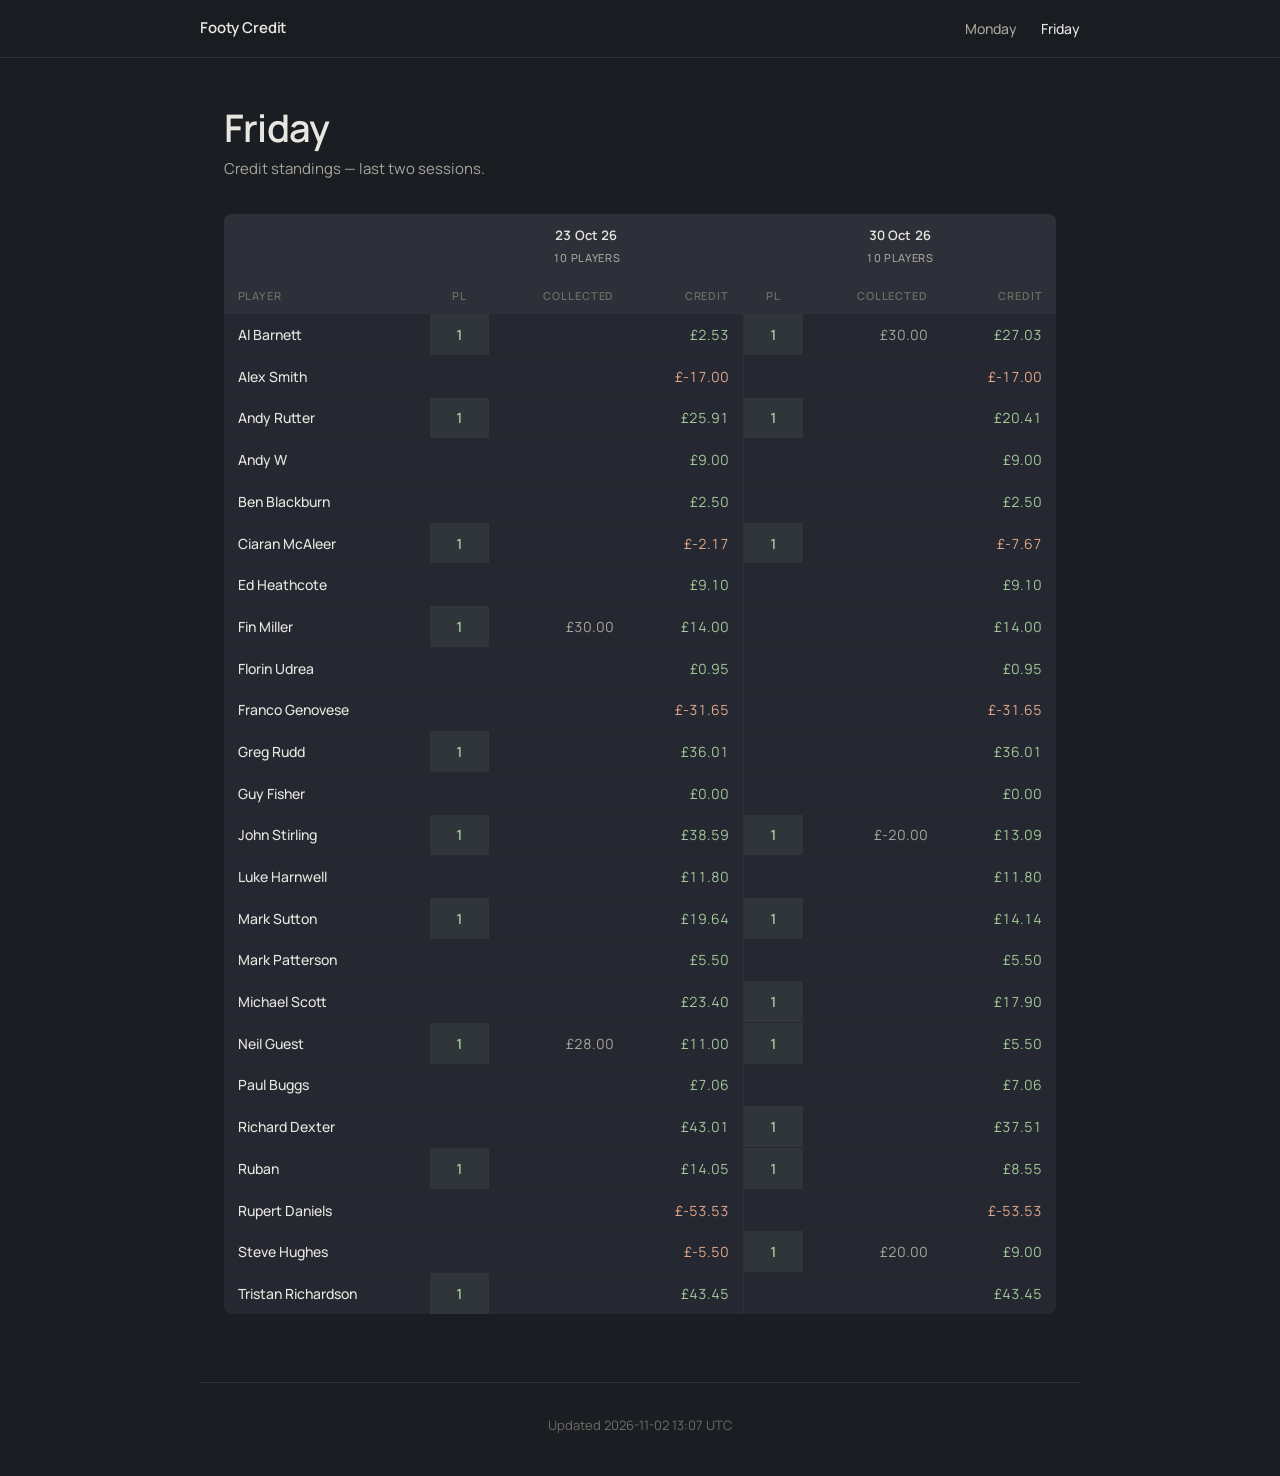
==== docs/fri/index.html @ 67e8031b "Update credit pages 2026-11-02 13:07 UTC" ====
<!doctype html>
<html lang="en">
<head>
<meta charset="utf-8">
<meta name="viewport" content="width=device-width,initial-scale=1">
<meta name="robots" content="noindex,nofollow">
<title>Friday</title>
<link rel="stylesheet" href="../styles.css">
</head>
<body>
<header class="site-header">
  <div class="site-header-inner">
    <a class="site-title" href="../">Footy Credit</a>
    <nav class="site-nav">
      <a href="../mon/">Monday</a>
      <a href="../fri/" class="active">Friday</a>
    </nav>
  </div>
</header>
<main>
  <div class="hero">
    <h1>Friday</h1>
    <p class="tagline">Credit standings — last two sessions.</p>
  </div>
  <table class="credit-table">
  <thead>
    <tr class="session-row">
      <th></th>
      <th colspan="3" class="mobile-hide-s1">23 Oct 26<span class="count">10 players</span></th>
      <th colspan="3" class="sep">30 Oct 26<span class="count">10 players</span></th>
    </tr>
    <tr class="col-row">
      <th class="player-h">Player</th>
      <th class="pl-h mobile-hide-s1">Pl</th><th class="mobile-hide">Collected</th><th class="mobile-hide-s1">Credit</th>
      <th class="pl-h sep">Pl</th><th class="mobile-hide">Collected</th><th>Credit</th>
    </tr>
  </thead>
  <tbody><tr><td class="player">Al Barnett</td><td class="pl played mobile-hide-s1">1</td><td class="num mobile-hide"></td><td class="num mobile-hide-s1 pos">£2.53</td><td class="pl played sep">1</td><td class="num mobile-hide">£30.00</td><td class="num pos">£27.03</td></tr><tr><td class="player">Alex Smith</td><td class="pl mobile-hide-s1"></td><td class="num mobile-hide"></td><td class="num mobile-hide-s1 neg">£-17.00</td><td class="pl sep"></td><td class="num mobile-hide"></td><td class="num neg">£-17.00</td></tr><tr><td class="player">Andy Rutter</td><td class="pl played mobile-hide-s1">1</td><td class="num mobile-hide"></td><td class="num mobile-hide-s1 pos">£25.91</td><td class="pl played sep">1</td><td class="num mobile-hide"></td><td class="num pos">£20.41</td></tr><tr><td class="player">Andy W</td><td class="pl mobile-hide-s1"></td><td class="num mobile-hide"></td><td class="num mobile-hide-s1 pos">£9.00</td><td class="pl sep"></td><td class="num mobile-hide"></td><td class="num pos">£9.00</td></tr><tr><td class="player">Ben Blackburn</td><td class="pl mobile-hide-s1"></td><td class="num mobile-hide"></td><td class="num mobile-hide-s1 pos">£2.50</td><td class="pl sep"></td><td class="num mobile-hide"></td><td class="num pos">£2.50</td></tr><tr><td class="player">Ciaran McAleer</td><td class="pl played mobile-hide-s1">1</td><td class="num mobile-hide"></td><td class="num mobile-hide-s1 neg">£-2.17</td><td class="pl played sep">1</td><td class="num mobile-hide"></td><td class="num neg">£-7.67</td></tr><tr><td class="player">Ed Heathcote</td><td class="pl mobile-hide-s1"></td><td class="num mobile-hide"></td><td class="num mobile-hide-s1 pos">£9.10</td><td class="pl sep"></td><td class="num mobile-hide"></td><td class="num pos">£9.10</td></tr><tr><td class="player">Fin Miller</td><td class="pl played mobile-hide-s1">1</td><td class="num mobile-hide">£30.00</td><td class="num mobile-hide-s1 pos">£14.00</td><td class="pl sep"></td><td class="num mobile-hide"></td><td class="num pos">£14.00</td></tr><tr><td class="player">Florin Udrea</td><td class="pl mobile-hide-s1"></td><td class="num mobile-hide"></td><td class="num mobile-hide-s1 pos">£0.95</td><td class="pl sep"></td><td class="num mobile-hide"></td><td class="num pos">£0.95</td></tr><tr><td class="player">Franco Genovese</td><td class="pl mobile-hide-s1"></td><td class="num mobile-hide"></td><td class="num mobile-hide-s1 neg">£-31.65</td><td class="pl sep"></td><td class="num mobile-hide"></td><td class="num neg">£-31.65</td></tr><tr><td class="player">Greg Rudd</td><td class="pl played mobile-hide-s1">1</td><td class="num mobile-hide"></td><td class="num mobile-hide-s1 pos">£36.01</td><td class="pl sep"></td><td class="num mobile-hide"></td><td class="num pos">£36.01</td></tr><tr><td class="player">Guy Fisher</td><td class="pl mobile-hide-s1"></td><td class="num mobile-hide"></td><td class="num mobile-hide-s1 pos">£0.00</td><td class="pl sep"></td><td class="num mobile-hide"></td><td class="num pos">£0.00</td></tr><tr><td class="player">John Stirling</td><td class="pl played mobile-hide-s1">1</td><td class="num mobile-hide"></td><td class="num mobile-hide-s1 pos">£38.59</td><td class="pl played sep">1</td><td class="num mobile-hide">£-20.00</td><td class="num pos">£13.09</td></tr><tr><td class="player">Luke Harnwell</td><td class="pl mobile-hide-s1"></td><td class="num mobile-hide"></td><td class="num mobile-hide-s1 pos">£11.80</td><td class="pl sep"></td><td class="num mobile-hide"></td><td class="num pos">£11.80</td></tr><tr><td class="player">Mark Sutton</td><td class="pl played mobile-hide-s1">1</td><td class="num mobile-hide"></td><td class="num mobile-hide-s1 pos">£19.64</td><td class="pl played sep">1</td><td class="num mobile-hide"></td><td class="num pos">£14.14</td></tr><tr><td class="player">Mark Patterson</td><td class="pl mobile-hide-s1"></td><td class="num mobile-hide"></td><td class="num mobile-hide-s1 pos">£5.50</td><td class="pl sep"></td><td class="num mobile-hide"></td><td class="num pos">£5.50</td></tr><tr><td class="player">Michael Scott</td><td class="pl mobile-hide-s1"></td><td class="num mobile-hide"></td><td class="num mobile-hide-s1 pos">£23.40</td><td class="pl played sep">1</td><td class="num mobile-hide"></td><td class="num pos">£17.90</td></tr><tr><td class="player">Neil Guest</td><td class="pl played mobile-hide-s1">1</td><td class="num mobile-hide">£28.00</td><td class="num mobile-hide-s1 pos">£11.00</td><td class="pl played sep">1</td><td class="num mobile-hide"></td><td class="num pos">£5.50</td></tr><tr><td class="player">Paul Buggs</td><td class="pl mobile-hide-s1"></td><td class="num mobile-hide"></td><td class="num mobile-hide-s1 pos">£7.06</td><td class="pl sep"></td><td class="num mobile-hide"></td><td class="num pos">£7.06</td></tr><tr><td class="player">Richard Dexter</td><td class="pl mobile-hide-s1"></td><td class="num mobile-hide"></td><td class="num mobile-hide-s1 pos">£43.01</td><td class="pl played sep">1</td><td class="num mobile-hide"></td><td class="num pos">£37.51</td></tr><tr><td class="player">Ruban</td><td class="pl played mobile-hide-s1">1</td><td class="num mobile-hide"></td><td class="num mobile-hide-s1 pos">£14.05</td><td class="pl played sep">1</td><td class="num mobile-hide"></td><td class="num pos">£8.55</td></tr><tr><td class="player">Rupert Daniels</td><td class="pl mobile-hide-s1"></td><td class="num mobile-hide"></td><td class="num mobile-hide-s1 neg">£-53.53</td><td class="pl sep"></td><td class="num mobile-hide"></td><td class="num neg">£-53.53</td></tr><tr><td class="player">Steve Hughes</td><td class="pl mobile-hide-s1"></td><td class="num mobile-hide"></td><td class="num mobile-hide-s1 neg">£-5.50</td><td class="pl played sep">1</td><td class="num mobile-hide">£20.00</td><td class="num pos">£9.00</td></tr><tr><td class="player">Tristan Richardson</td><td class="pl played mobile-hide-s1">1</td><td class="num mobile-hide"></td><td class="num mobile-hide-s1 pos">£43.45</td><td class="pl sep"></td><td class="num mobile-hide"></td><td class="num pos">£43.45</td></tr></tbody>
</table>
</main>
<footer class="site-footer">Updated 2026-11-02 13:07 UTC</footer>
</body>
</html>
---- docs/styles.css ----
/* Footy Credit — adapted from Eilidh's clean-dark theme */

@import url('https://fonts.googleapis.com/css2?family=Manrope:wght@400;500;600;700&family=JetBrains+Mono:wght@400;500&display=swap');

:root {
  --bg: #1a1d22;
  --surface: #252830;
  --surface-raised: #2d3038;
  --surface-hover: #343843;

  --ink: #e8e6e0;
  --ink-soft: #a8a59c;
  --ink-faint: #6e6c63;

  --line: #2d3038;
  --line-soft: #25282f;

  --pos-bg: #1f3a2c;
  --pos-text: #a3c89a;

  --neg-bg: #3a241e;
  --neg-text: #e0a78c;

  --played-bg: rgba(163, 200, 154, 0.08);

  --accent: #d4a866;

  --sans: 'Manrope', -apple-system, BlinkMacSystemFont, 'Segoe UI', sans-serif;
  --mono: 'JetBrains Mono', 'Courier New', monospace;

  --radius: 8px;
  --radius-lg: 12px;
  --max-width: 880px;
}

* { box-sizing: border-box; margin: 0; padding: 0; }
html { scroll-behavior: smooth; }

body {
  font-family: var(--sans);
  font-size: 16px;
  line-height: 1.65;
  color: var(--ink);
  background: var(--bg);
  min-height: 100vh;
  -webkit-font-smoothing: antialiased;
  -moz-osx-font-smoothing: grayscale;
}

::selection { background: var(--accent); color: var(--bg); }

/* Header */
.site-header {
  border-bottom: 1px solid var(--line);
  background: rgba(26, 29, 34, 0.92);
  backdrop-filter: blur(10px);
  -webkit-backdrop-filter: blur(10px);
  padding: 1rem 1.5rem;
  position: sticky;
  top: 0;
  z-index: 10;
}
.site-header-inner {
  max-width: var(--max-width);
  margin: 0 auto;
  display: flex;
  align-items: center;
  justify-content: space-between;
  gap: 1rem;
}
.site-title {
  font-size: 15px;
  font-weight: 600;
  color: var(--ink);
  text-decoration: none;
  letter-spacing: -0.01em;
}
.site-nav { display: flex; gap: 1.5rem; font-size: 14px; }
.site-nav a {
  color: var(--ink-soft);
  text-decoration: none;
  transition: color 0.15s;
  font-weight: 500;
}
.site-nav a:hover, .site-nav a.active { color: var(--ink); }

main {
  max-width: var(--max-width);
  margin: 0 auto;
  padding: 2.5rem 1.5rem 3rem;
}

.site-footer {
  max-width: var(--max-width);
  margin: 0 auto;
  padding: 2rem 1.5rem 2.5rem;
  border-top: 1px solid var(--line);
  font-size: 13px;
  color: var(--ink-faint);
  text-align: center;
}

/* Typography */
h1 {
  font-weight: 600;
  font-size: 32px;
  line-height: 1.15;
  letter-spacing: -0.02em;
  color: var(--ink);
  margin-bottom: 0.5rem;
}
.hero { margin: 0.5rem 0 2rem; }
.hero h1 { font-size: clamp(28px, 5vw, 38px); }
.hero p.tagline {
  font-size: 15px;
  color: var(--ink-soft);
  max-width: 540px;
}

a { color: var(--accent); text-decoration: none; }
a:hover { text-decoration: underline; }

/* Credit table */
.credit-table {
  width: 100%;
  border-collapse: collapse;
  margin: 1.25rem 0;
  font-size: 14px;
  background: var(--surface);
  border-radius: var(--radius);
  overflow: hidden;
  font-variant-numeric: tabular-nums;
}

.credit-table thead tr.session-row th {
  background: var(--surface-raised);
  color: var(--ink);
  font-weight: 600;
  font-size: 13px;
  padding: 0.7rem 0.85rem;
  border-bottom: 1px solid var(--line);
  text-align: center;
  letter-spacing: 0.01em;
}
.credit-table thead tr.session-row th .count {
  display: block;
  font-size: 11px;
  font-weight: 500;
  color: var(--ink-soft);
  margin-top: 2px;
  letter-spacing: 0.06em;
  text-transform: uppercase;
}

.credit-table thead tr.col-row th {
  background: var(--surface-raised);
  color: var(--ink-faint);
  font-weight: 600;
  font-size: 11px;
  text-transform: uppercase;
  letter-spacing: 0.08em;
  padding: 0.5rem 0.85rem;
  border-bottom: 1px solid var(--line);
  text-align: right;
}
.credit-table thead tr.col-row th.player-h { text-align: left; }
.credit-table thead tr.col-row th.pl-h { text-align: center; }

.credit-table tbody td {
  padding: 0.55rem 0.85rem;
  border-bottom: 1px solid var(--line-soft);
  color: var(--ink-soft);
  text-align: right;
}
.credit-table tbody tr:last-child td { border-bottom: none; }
.credit-table tbody td.player {
  text-align: left;
  color: var(--ink);
  font-weight: 500;
}
.credit-table tbody td.pl {
  text-align: center;
  color: var(--ink);
}
.credit-table tbody td.pl.played { background: var(--played-bg); color: var(--pos-text); font-weight: 600; }
.credit-table tbody td.num.pos { color: var(--pos-text); }
.credit-table tbody td.num.neg { color: var(--neg-text); }

/* Separator between two sessions (vertical line on table) */
.credit-table .sep { border-left: 1px solid var(--line); }

/* Landing day cards */
.day-grid {
  display: grid;
  grid-template-columns: 1fr;
  gap: 0.6rem;
  margin: 1rem 0 2rem;
}
.day-card {
  display: flex;
  align-items: center;
  gap: 1rem;
  background: var(--surface);
  border-radius: var(--radius-lg);
  padding: 1.1rem 1.25rem;
  text-decoration: none;
  color: var(--ink);
  transition: background 0.15s;
}
.day-card:hover { background: var(--surface-hover); text-decoration: none; }
.day-card .day-label {
  font-family: var(--mono);
  font-size: 13px;
  color: var(--accent);
  letter-spacing: 0.05em;
  width: 70px;
  flex-shrink: 0;
}
.day-card .day-title { font-weight: 600; font-size: 16px; }
.day-card .day-arrow { margin-left: auto; color: var(--ink-faint); }

/* Empty state */
.empty {
  background: var(--surface);
  border-radius: var(--radius);
  padding: 2rem 1.5rem;
  text-align: center;
  color: var(--ink-soft);
}

/* Responsive */
@media (max-width: 640px) {
  body { font-size: 15px; }
  main { padding: 1.5rem 0.75rem 2.5rem; }
  .site-header { padding: 0.85rem 1rem; }
  .site-header-inner { gap: 0.5rem; }
  .site-nav { gap: 1rem; font-size: 13px; }
  .credit-table { font-size: 12.5px; }
  .credit-table thead tr.session-row th,
  .credit-table thead tr.col-row th,
  .credit-table tbody td { padding: 0.4rem 0.45rem; }
  .credit-table .mobile-hide,
  .credit-table .mobile-hide-s1 { display: none; }
  .credit-table thead tr.session-row th .count { font-size: 10px; }
}
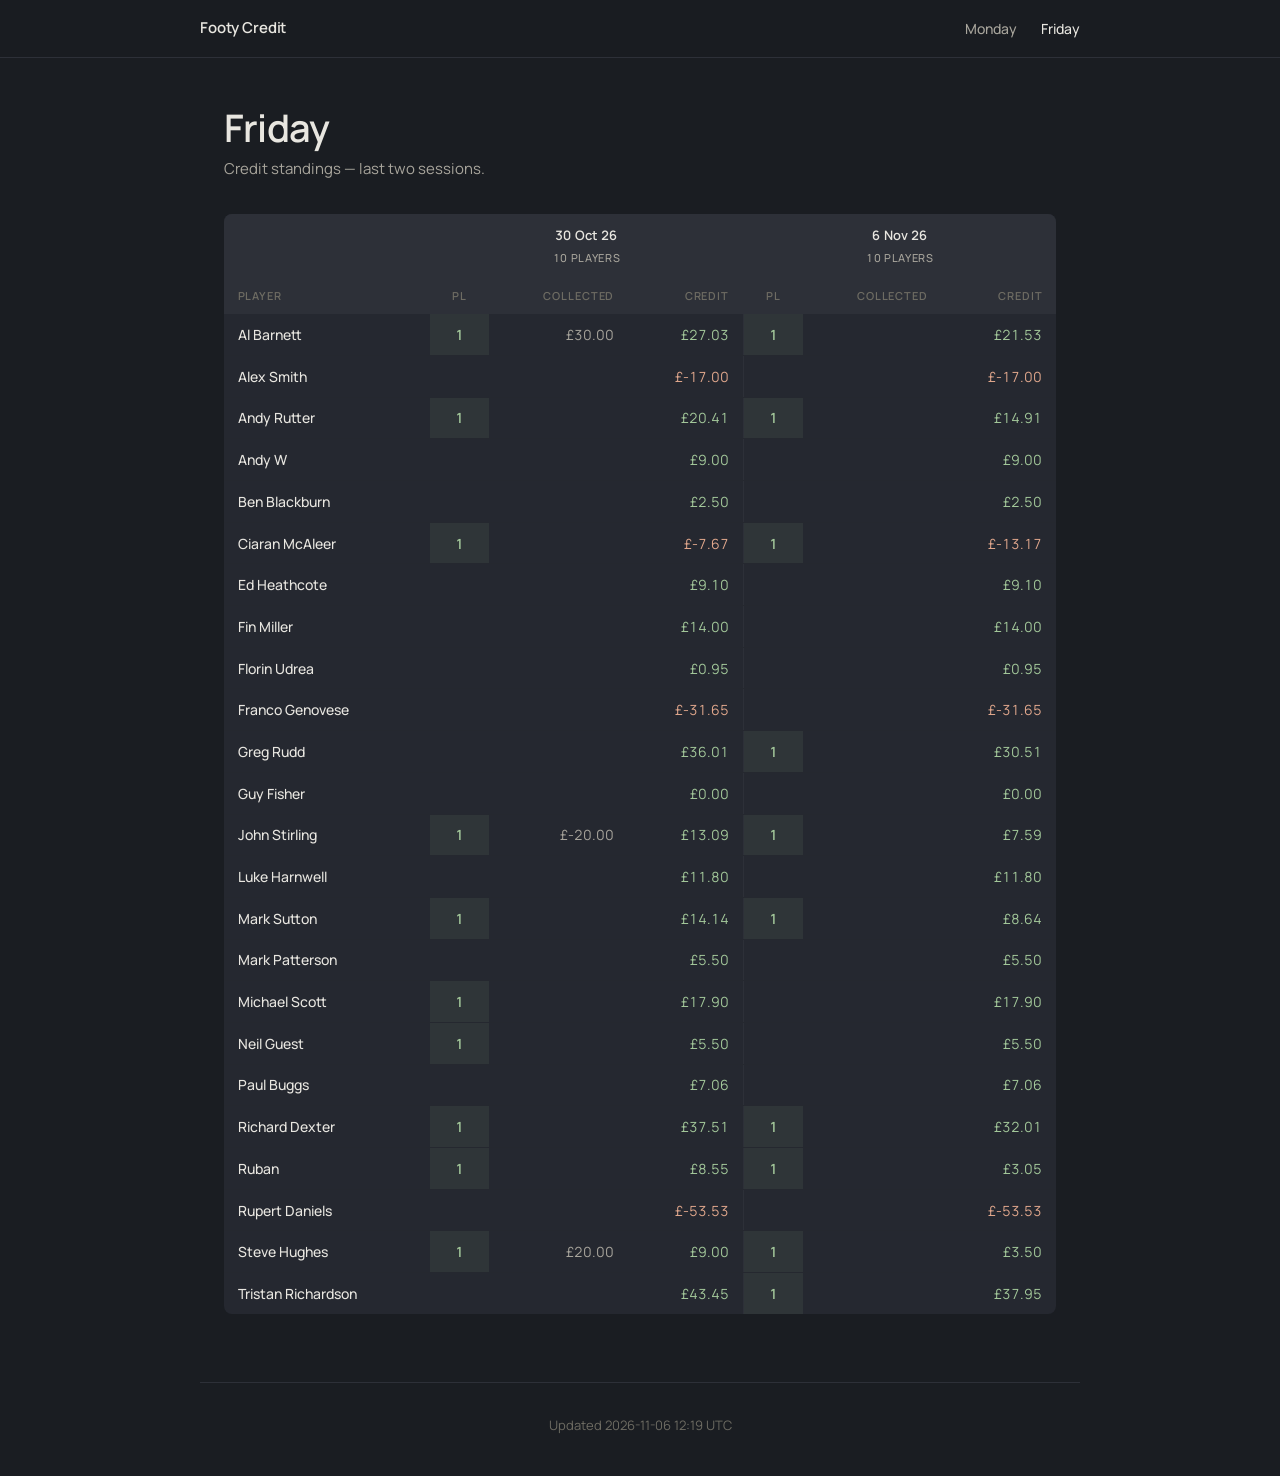
==== commit 3ee06d54: "Update credit pages 2026-11-06 12:19 UTC" ====
--- a/docs/fri/index.html
+++ b/docs/fri/index.html
@@ -26,8 +26,8 @@
   <thead>
     <tr class="session-row">
       <th></th>
-      <th colspan="3" class="mobile-hide-s1">23 Oct 26<span class="count">10 players</span></th>
-      <th colspan="3" class="sep">30 Oct 26<span class="count">10 players</span></th>
+      <th colspan="3" class="mobile-hide-s1">30 Oct 26<span class="count">10 players</span></th>
+      <th colspan="3" class="sep">6 Nov 26<span class="count">10 players</span></th>
     </tr>
     <tr class="col-row">
       <th class="player-h">Player</th>
@@ -35,9 +35,9 @@
       <th class="pl-h sep">Pl</th><th class="mobile-hide">Collected</th><th>Credit</th>
     </tr>
   </thead>
-  <tbody><tr><td class="player">Al Barnett</td><td class="pl played mobile-hide-s1">1</td><td class="num mobile-hide"></td><td class="num mobile-hide-s1 pos">£2.53</td><td class="pl played sep">1</td><td class="num mobile-hide">£30.00</td><td class="num pos">£27.03</td></tr><tr><td class="player">Alex Smith</td><td class="pl mobile-hide-s1"></td><td class="num mobile-hide"></td><td class="num mobile-hide-s1 neg">£-17.00</td><td class="pl sep"></td><td class="num mobile-hide"></td><td class="num neg">£-17.00</td></tr><tr><td class="player">Andy Rutter</td><td class="pl played mobile-hide-s1">1</td><td class="num mobile-hide"></td><td class="num mobile-hide-s1 pos">£25.91</td><td class="pl played sep">1</td><td class="num mobile-hide"></td><td class="num pos">£20.41</td></tr><tr><td class="player">Andy W</td><td class="pl mobile-hide-s1"></td><td class="num mobile-hide"></td><td class="num mobile-hide-s1 pos">£9.00</td><td class="pl sep"></td><td class="num mobile-hide"></td><td class="num pos">£9.00</td></tr><tr><td class="player">Ben Blackburn</td><td class="pl mobile-hide-s1"></td><td class="num mobile-hide"></td><td class="num mobile-hide-s1 pos">£2.50</td><td class="pl sep"></td><td class="num mobile-hide"></td><td class="num pos">£2.50</td></tr><tr><td class="player">Ciaran McAleer</td><td class="pl played mobile-hide-s1">1</td><td class="num mobile-hide"></td><td class="num mobile-hide-s1 neg">£-2.17</td><td class="pl played sep">1</td><td class="num mobile-hide"></td><td class="num neg">£-7.67</td></tr><tr><td class="player">Ed Heathcote</td><td class="pl mobile-hide-s1"></td><td class="num mobile-hide"></td><td class="num mobile-hide-s1 pos">£9.10</td><td class="pl sep"></td><td class="num mobile-hide"></td><td class="num pos">£9.10</td></tr><tr><td class="player">Fin Miller</td><td class="pl played mobile-hide-s1">1</td><td class="num mobile-hide">£30.00</td><td class="num mobile-hide-s1 pos">£14.00</td><td class="pl sep"></td><td class="num mobile-hide"></td><td class="num pos">£14.00</td></tr><tr><td class="player">Florin Udrea</td><td class="pl mobile-hide-s1"></td><td class="num mobile-hide"></td><td class="num mobile-hide-s1 pos">£0.95</td><td class="pl sep"></td><td class="num mobile-hide"></td><td class="num pos">£0.95</td></tr><tr><td class="player">Franco Genovese</td><td class="pl mobile-hide-s1"></td><td class="num mobile-hide"></td><td class="num mobile-hide-s1 neg">£-31.65</td><td class="pl sep"></td><td class="num mobile-hide"></td><td class="num neg">£-31.65</td></tr><tr><td class="player">Greg Rudd</td><td class="pl played mobile-hide-s1">1</td><td class="num mobile-hide"></td><td class="num mobile-hide-s1 pos">£36.01</td><td class="pl sep"></td><td class="num mobile-hide"></td><td class="num pos">£36.01</td></tr><tr><td class="player">Guy Fisher</td><td class="pl mobile-hide-s1"></td><td class="num mobile-hide"></td><td class="num mobile-hide-s1 pos">£0.00</td><td class="pl sep"></td><td class="num mobile-hide"></td><td class="num pos">£0.00</td></tr><tr><td class="player">John Stirling</td><td class="pl played mobile-hide-s1">1</td><td class="num mobile-hide"></td><td class="num mobile-hide-s1 pos">£38.59</td><td class="pl played sep">1</td><td class="num mobile-hide">£-20.00</td><td class="num pos">£13.09</td></tr><tr><td class="player">Luke Harnwell</td><td class="pl mobile-hide-s1"></td><td class="num mobile-hide"></td><td class="num mobile-hide-s1 pos">£11.80</td><td class="pl sep"></td><td class="num mobile-hide"></td><td class="num pos">£11.80</td></tr><tr><td class="player">Mark Sutton</td><td class="pl played mobile-hide-s1">1</td><td class="num mobile-hide"></td><td class="num mobile-hide-s1 pos">£19.64</td><td class="pl played sep">1</td><td class="num mobile-hide"></td><td class="num pos">£14.14</td></tr><tr><td class="player">Mark Patterson</td><td class="pl mobile-hide-s1"></td><td class="num mobile-hide"></td><td class="num mobile-hide-s1 pos">£5.50</td><td class="pl sep"></td><td class="num mobile-hide"></td><td class="num pos">£5.50</td></tr><tr><td class="player">Michael Scott</td><td class="pl mobile-hide-s1"></td><td class="num mobile-hide"></td><td class="num mobile-hide-s1 pos">£23.40</td><td class="pl played sep">1</td><td class="num mobile-hide"></td><td class="num pos">£17.90</td></tr><tr><td class="player">Neil Guest</td><td class="pl played mobile-hide-s1">1</td><td class="num mobile-hide">£28.00</td><td class="num mobile-hide-s1 pos">£11.00</td><td class="pl played sep">1</td><td class="num mobile-hide"></td><td class="num pos">£5.50</td></tr><tr><td class="player">Paul Buggs</td><td class="pl mobile-hide-s1"></td><td class="num mobile-hide"></td><td class="num mobile-hide-s1 pos">£7.06</td><td class="pl sep"></td><td class="num mobile-hide"></td><td class="num pos">£7.06</td></tr><tr><td class="player">Richard Dexter</td><td class="pl mobile-hide-s1"></td><td class="num mobile-hide"></td><td class="num mobile-hide-s1 pos">£43.01</td><td class="pl played sep">1</td><td class="num mobile-hide"></td><td class="num pos">£37.51</td></tr><tr><td class="player">Ruban</td><td class="pl played mobile-hide-s1">1</td><td class="num mobile-hide"></td><td class="num mobile-hide-s1 pos">£14.05</td><td class="pl played sep">1</td><td class="num mobile-hide"></td><td class="num pos">£8.55</td></tr><tr><td class="player">Rupert Daniels</td><td class="pl mobile-hide-s1"></td><td class="num mobile-hide"></td><td class="num mobile-hide-s1 neg">£-53.53</td><td class="pl sep"></td><td class="num mobile-hide"></td><td class="num neg">£-53.53</td></tr><tr><td class="player">Steve Hughes</td><td class="pl mobile-hide-s1"></td><td class="num mobile-hide"></td><td class="num mobile-hide-s1 neg">£-5.50</td><td class="pl played sep">1</td><td class="num mobile-hide">£20.00</td><td class="num pos">£9.00</td></tr><tr><td class="player">Tristan Richardson</td><td class="pl played mobile-hide-s1">1</td><td class="num mobile-hide"></td><td class="num mobile-hide-s1 pos">£43.45</td><td class="pl sep"></td><td class="num mobile-hide"></td><td class="num pos">£43.45</td></tr></tbody>
+  <tbody><tr><td class="player">Al Barnett</td><td class="pl played mobile-hide-s1">1</td><td class="num mobile-hide">£30.00</td><td class="num mobile-hide-s1 pos">£27.03</td><td class="pl played sep">1</td><td class="num mobile-hide"></td><td class="num pos">£21.53</td></tr><tr><td class="player">Alex Smith</td><td class="pl mobile-hide-s1"></td><td class="num mobile-hide"></td><td class="num mobile-hide-s1 neg">£-17.00</td><td class="pl sep"></td><td class="num mobile-hide"></td><td class="num neg">£-17.00</td></tr><tr><td class="player">Andy Rutter</td><td class="pl played mobile-hide-s1">1</td><td class="num mobile-hide"></td><td class="num mobile-hide-s1 pos">£20.41</td><td class="pl played sep">1</td><td class="num mobile-hide"></td><td class="num pos">£14.91</td></tr><tr><td class="player">Andy W</td><td class="pl mobile-hide-s1"></td><td class="num mobile-hide"></td><td class="num mobile-hide-s1 pos">£9.00</td><td class="pl sep"></td><td class="num mobile-hide"></td><td class="num pos">£9.00</td></tr><tr><td class="player">Ben Blackburn</td><td class="pl mobile-hide-s1"></td><td class="num mobile-hide"></td><td class="num mobile-hide-s1 pos">£2.50</td><td class="pl sep"></td><td class="num mobile-hide"></td><td class="num pos">£2.50</td></tr><tr><td class="player">Ciaran McAleer</td><td class="pl played mobile-hide-s1">1</td><td class="num mobile-hide"></td><td class="num mobile-hide-s1 neg">£-7.67</td><td class="pl played sep">1</td><td class="num mobile-hide"></td><td class="num neg">£-13.17</td></tr><tr><td class="player">Ed Heathcote</td><td class="pl mobile-hide-s1"></td><td class="num mobile-hide"></td><td class="num mobile-hide-s1 pos">£9.10</td><td class="pl sep"></td><td class="num mobile-hide"></td><td class="num pos">£9.10</td></tr><tr><td class="player">Fin Miller</td><td class="pl mobile-hide-s1"></td><td class="num mobile-hide"></td><td class="num mobile-hide-s1 pos">£14.00</td><td class="pl sep"></td><td class="num mobile-hide"></td><td class="num pos">£14.00</td></tr><tr><td class="player">Florin Udrea</td><td class="pl mobile-hide-s1"></td><td class="num mobile-hide"></td><td class="num mobile-hide-s1 pos">£0.95</td><td class="pl sep"></td><td class="num mobile-hide"></td><td class="num pos">£0.95</td></tr><tr><td class="player">Franco Genovese</td><td class="pl mobile-hide-s1"></td><td class="num mobile-hide"></td><td class="num mobile-hide-s1 neg">£-31.65</td><td class="pl sep"></td><td class="num mobile-hide"></td><td class="num neg">£-31.65</td></tr><tr><td class="player">Greg Rudd</td><td class="pl mobile-hide-s1"></td><td class="num mobile-hide"></td><td class="num mobile-hide-s1 pos">£36.01</td><td class="pl played sep">1</td><td class="num mobile-hide"></td><td class="num pos">£30.51</td></tr><tr><td class="player">Guy Fisher</td><td class="pl mobile-hide-s1"></td><td class="num mobile-hide"></td><td class="num mobile-hide-s1 pos">£0.00</td><td class="pl sep"></td><td class="num mobile-hide"></td><td class="num pos">£0.00</td></tr><tr><td class="player">John Stirling</td><td class="pl played mobile-hide-s1">1</td><td class="num mobile-hide">£-20.00</td><td class="num mobile-hide-s1 pos">£13.09</td><td class="pl played sep">1</td><td class="num mobile-hide"></td><td class="num pos">£7.59</td></tr><tr><td class="player">Luke Harnwell</td><td class="pl mobile-hide-s1"></td><td class="num mobile-hide"></td><td class="num mobile-hide-s1 pos">£11.80</td><td class="pl sep"></td><td class="num mobile-hide"></td><td class="num pos">£11.80</td></tr><tr><td class="player">Mark Sutton</td><td class="pl played mobile-hide-s1">1</td><td class="num mobile-hide"></td><td class="num mobile-hide-s1 pos">£14.14</td><td class="pl played sep">1</td><td class="num mobile-hide"></td><td class="num pos">£8.64</td></tr><tr><td class="player">Mark Patterson</td><td class="pl mobile-hide-s1"></td><td class="num mobile-hide"></td><td class="num mobile-hide-s1 pos">£5.50</td><td class="pl sep"></td><td class="num mobile-hide"></td><td class="num pos">£5.50</td></tr><tr><td class="player">Michael Scott</td><td class="pl played mobile-hide-s1">1</td><td class="num mobile-hide"></td><td class="num mobile-hide-s1 pos">£17.90</td><td class="pl sep"></td><td class="num mobile-hide"></td><td class="num pos">£17.90</td></tr><tr><td class="player">Neil Guest</td><td class="pl played mobile-hide-s1">1</td><td class="num mobile-hide"></td><td class="num mobile-hide-s1 pos">£5.50</td><td class="pl sep"></td><td class="num mobile-hide"></td><td class="num pos">£5.50</td></tr><tr><td class="player">Paul Buggs</td><td class="pl mobile-hide-s1"></td><td class="num mobile-hide"></td><td class="num mobile-hide-s1 pos">£7.06</td><td class="pl sep"></td><td class="num mobile-hide"></td><td class="num pos">£7.06</td></tr><tr><td class="player">Richard Dexter</td><td class="pl played mobile-hide-s1">1</td><td class="num mobile-hide"></td><td class="num mobile-hide-s1 pos">£37.51</td><td class="pl played sep">1</td><td class="num mobile-hide"></td><td class="num pos">£32.01</td></tr><tr><td class="player">Ruban</td><td class="pl played mobile-hide-s1">1</td><td class="num mobile-hide"></td><td class="num mobile-hide-s1 pos">£8.55</td><td class="pl played sep">1</td><td class="num mobile-hide"></td><td class="num pos">£3.05</td></tr><tr><td class="player">Rupert Daniels</td><td class="pl mobile-hide-s1"></td><td class="num mobile-hide"></td><td class="num mobile-hide-s1 neg">£-53.53</td><td class="pl sep"></td><td class="num mobile-hide"></td><td class="num neg">£-53.53</td></tr><tr><td class="player">Steve Hughes</td><td class="pl played mobile-hide-s1">1</td><td class="num mobile-hide">£20.00</td><td class="num mobile-hide-s1 pos">£9.00</td><td class="pl played sep">1</td><td class="num mobile-hide"></td><td class="num pos">£3.50</td></tr><tr><td class="player">Tristan Richardson</td><td class="pl mobile-hide-s1"></td><td class="num mobile-hide"></td><td class="num mobile-hide-s1 pos">£43.45</td><td class="pl played sep">1</td><td class="num mobile-hide"></td><td class="num pos">£37.95</td></tr></tbody>
 </table>
 </main>
-<footer class="site-footer">Updated 2026-11-02 13:07 UTC</footer>
+<footer class="site-footer">Updated 2026-11-06 12:19 UTC</footer>
 </body>
 </html>
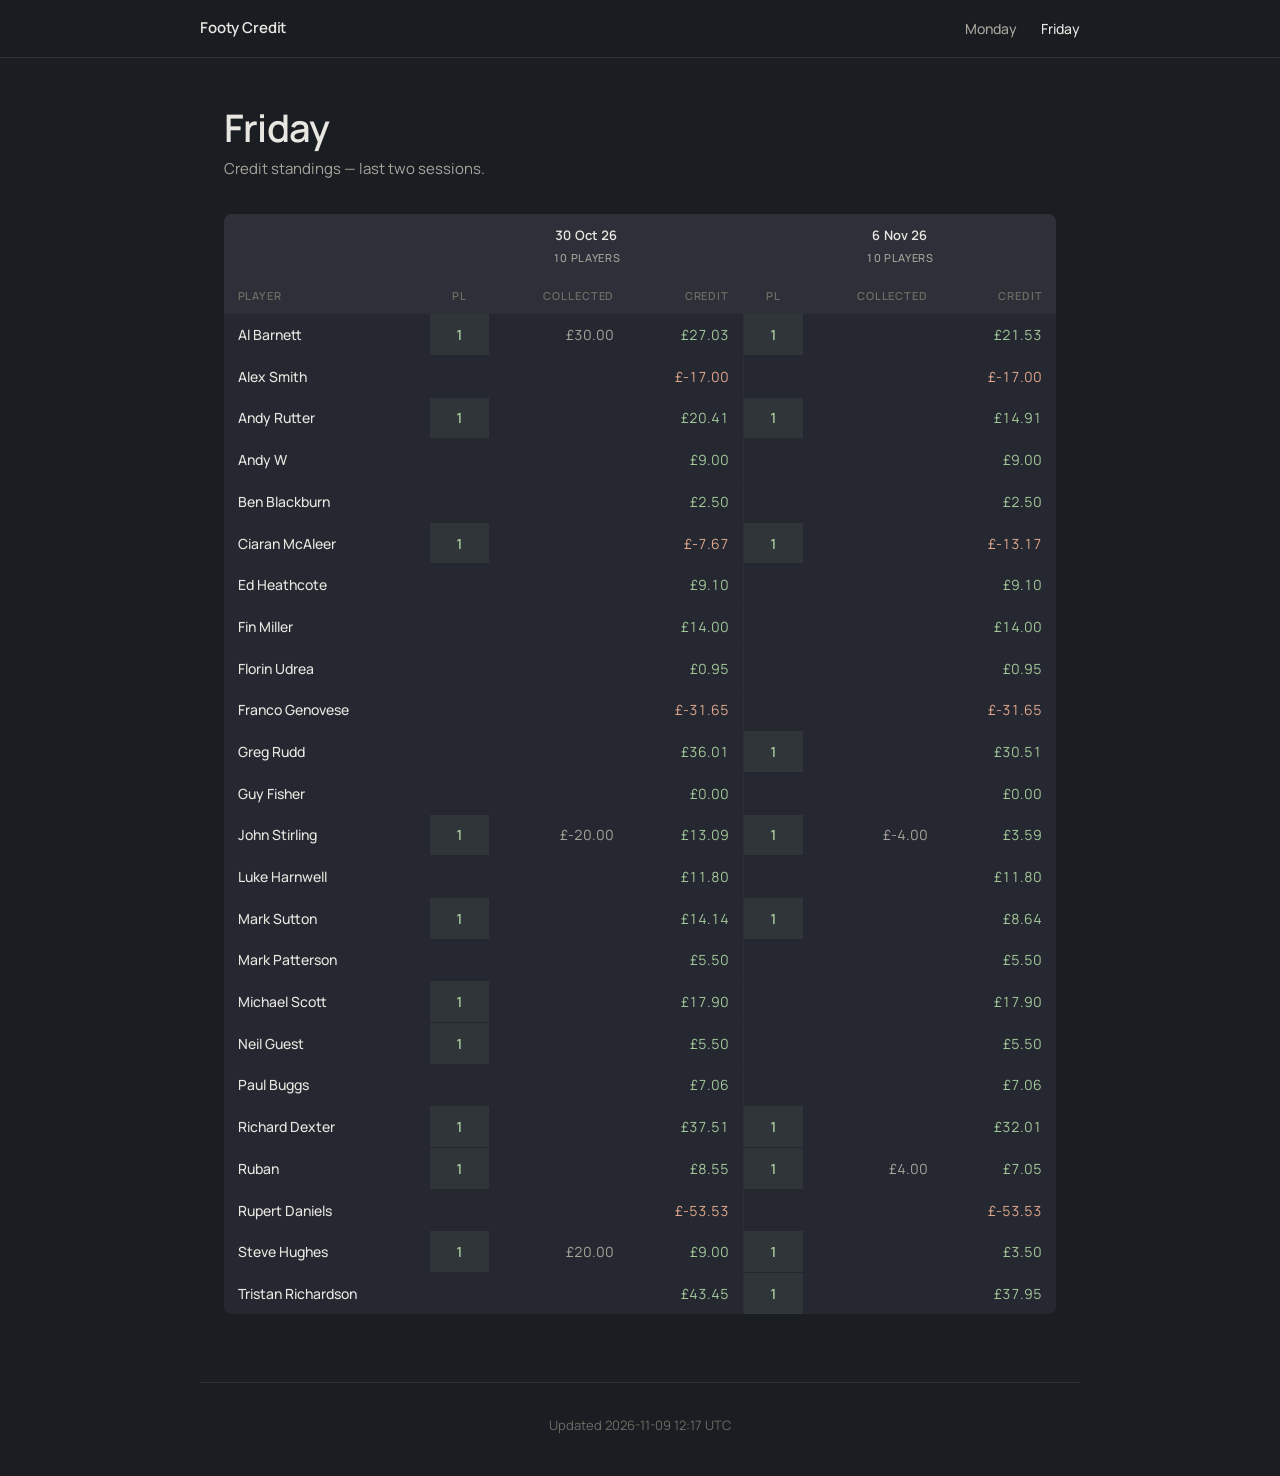
==== commit 73585d89: "Update credit pages 2026-11-09 12:17 UTC" ====
--- a/docs/fri/index.html
+++ b/docs/fri/index.html
@@ -35,9 +35,9 @@
       <th class="pl-h sep">Pl</th><th class="mobile-hide">Collected</th><th>Credit</th>
     </tr>
   </thead>
-  <tbody><tr><td class="player">Al Barnett</td><td class="pl played mobile-hide-s1">1</td><td class="num mobile-hide">£30.00</td><td class="num mobile-hide-s1 pos">£27.03</td><td class="pl played sep">1</td><td class="num mobile-hide"></td><td class="num pos">£21.53</td></tr><tr><td class="player">Alex Smith</td><td class="pl mobile-hide-s1"></td><td class="num mobile-hide"></td><td class="num mobile-hide-s1 neg">£-17.00</td><td class="pl sep"></td><td class="num mobile-hide"></td><td class="num neg">£-17.00</td></tr><tr><td class="player">Andy Rutter</td><td class="pl played mobile-hide-s1">1</td><td class="num mobile-hide"></td><td class="num mobile-hide-s1 pos">£20.41</td><td class="pl played sep">1</td><td class="num mobile-hide"></td><td class="num pos">£14.91</td></tr><tr><td class="player">Andy W</td><td class="pl mobile-hide-s1"></td><td class="num mobile-hide"></td><td class="num mobile-hide-s1 pos">£9.00</td><td class="pl sep"></td><td class="num mobile-hide"></td><td class="num pos">£9.00</td></tr><tr><td class="player">Ben Blackburn</td><td class="pl mobile-hide-s1"></td><td class="num mobile-hide"></td><td class="num mobile-hide-s1 pos">£2.50</td><td class="pl sep"></td><td class="num mobile-hide"></td><td class="num pos">£2.50</td></tr><tr><td class="player">Ciaran McAleer</td><td class="pl played mobile-hide-s1">1</td><td class="num mobile-hide"></td><td class="num mobile-hide-s1 neg">£-7.67</td><td class="pl played sep">1</td><td class="num mobile-hide"></td><td class="num neg">£-13.17</td></tr><tr><td class="player">Ed Heathcote</td><td class="pl mobile-hide-s1"></td><td class="num mobile-hide"></td><td class="num mobile-hide-s1 pos">£9.10</td><td class="pl sep"></td><td class="num mobile-hide"></td><td class="num pos">£9.10</td></tr><tr><td class="player">Fin Miller</td><td class="pl mobile-hide-s1"></td><td class="num mobile-hide"></td><td class="num mobile-hide-s1 pos">£14.00</td><td class="pl sep"></td><td class="num mobile-hide"></td><td class="num pos">£14.00</td></tr><tr><td class="player">Florin Udrea</td><td class="pl mobile-hide-s1"></td><td class="num mobile-hide"></td><td class="num mobile-hide-s1 pos">£0.95</td><td class="pl sep"></td><td class="num mobile-hide"></td><td class="num pos">£0.95</td></tr><tr><td class="player">Franco Genovese</td><td class="pl mobile-hide-s1"></td><td class="num mobile-hide"></td><td class="num mobile-hide-s1 neg">£-31.65</td><td class="pl sep"></td><td class="num mobile-hide"></td><td class="num neg">£-31.65</td></tr><tr><td class="player">Greg Rudd</td><td class="pl mobile-hide-s1"></td><td class="num mobile-hide"></td><td class="num mobile-hide-s1 pos">£36.01</td><td class="pl played sep">1</td><td class="num mobile-hide"></td><td class="num pos">£30.51</td></tr><tr><td class="player">Guy Fisher</td><td class="pl mobile-hide-s1"></td><td class="num mobile-hide"></td><td class="num mobile-hide-s1 pos">£0.00</td><td class="pl sep"></td><td class="num mobile-hide"></td><td class="num pos">£0.00</td></tr><tr><td class="player">John Stirling</td><td class="pl played mobile-hide-s1">1</td><td class="num mobile-hide">£-20.00</td><td class="num mobile-hide-s1 pos">£13.09</td><td class="pl played sep">1</td><td class="num mobile-hide"></td><td class="num pos">£7.59</td></tr><tr><td class="player">Luke Harnwell</td><td class="pl mobile-hide-s1"></td><td class="num mobile-hide"></td><td class="num mobile-hide-s1 pos">£11.80</td><td class="pl sep"></td><td class="num mobile-hide"></td><td class="num pos">£11.80</td></tr><tr><td class="player">Mark Sutton</td><td class="pl played mobile-hide-s1">1</td><td class="num mobile-hide"></td><td class="num mobile-hide-s1 pos">£14.14</td><td class="pl played sep">1</td><td class="num mobile-hide"></td><td class="num pos">£8.64</td></tr><tr><td class="player">Mark Patterson</td><td class="pl mobile-hide-s1"></td><td class="num mobile-hide"></td><td class="num mobile-hide-s1 pos">£5.50</td><td class="pl sep"></td><td class="num mobile-hide"></td><td class="num pos">£5.50</td></tr><tr><td class="player">Michael Scott</td><td class="pl played mobile-hide-s1">1</td><td class="num mobile-hide"></td><td class="num mobile-hide-s1 pos">£17.90</td><td class="pl sep"></td><td class="num mobile-hide"></td><td class="num pos">£17.90</td></tr><tr><td class="player">Neil Guest</td><td class="pl played mobile-hide-s1">1</td><td class="num mobile-hide"></td><td class="num mobile-hide-s1 pos">£5.50</td><td class="pl sep"></td><td class="num mobile-hide"></td><td class="num pos">£5.50</td></tr><tr><td class="player">Paul Buggs</td><td class="pl mobile-hide-s1"></td><td class="num mobile-hide"></td><td class="num mobile-hide-s1 pos">£7.06</td><td class="pl sep"></td><td class="num mobile-hide"></td><td class="num pos">£7.06</td></tr><tr><td class="player">Richard Dexter</td><td class="pl played mobile-hide-s1">1</td><td class="num mobile-hide"></td><td class="num mobile-hide-s1 pos">£37.51</td><td class="pl played sep">1</td><td class="num mobile-hide"></td><td class="num pos">£32.01</td></tr><tr><td class="player">Ruban</td><td class="pl played mobile-hide-s1">1</td><td class="num mobile-hide"></td><td class="num mobile-hide-s1 pos">£8.55</td><td class="pl played sep">1</td><td class="num mobile-hide"></td><td class="num pos">£3.05</td></tr><tr><td class="player">Rupert Daniels</td><td class="pl mobile-hide-s1"></td><td class="num mobile-hide"></td><td class="num mobile-hide-s1 neg">£-53.53</td><td class="pl sep"></td><td class="num mobile-hide"></td><td class="num neg">£-53.53</td></tr><tr><td class="player">Steve Hughes</td><td class="pl played mobile-hide-s1">1</td><td class="num mobile-hide">£20.00</td><td class="num mobile-hide-s1 pos">£9.00</td><td class="pl played sep">1</td><td class="num mobile-hide"></td><td class="num pos">£3.50</td></tr><tr><td class="player">Tristan Richardson</td><td class="pl mobile-hide-s1"></td><td class="num mobile-hide"></td><td class="num mobile-hide-s1 pos">£43.45</td><td class="pl played sep">1</td><td class="num mobile-hide"></td><td class="num pos">£37.95</td></tr></tbody>
+  <tbody><tr><td class="player">Al Barnett</td><td class="pl played mobile-hide-s1">1</td><td class="num mobile-hide">£30.00</td><td class="num mobile-hide-s1 pos">£27.03</td><td class="pl played sep">1</td><td class="num mobile-hide"></td><td class="num pos">£21.53</td></tr><tr><td class="player">Alex Smith</td><td class="pl mobile-hide-s1"></td><td class="num mobile-hide"></td><td class="num mobile-hide-s1 neg">£-17.00</td><td class="pl sep"></td><td class="num mobile-hide"></td><td class="num neg">£-17.00</td></tr><tr><td class="player">Andy Rutter</td><td class="pl played mobile-hide-s1">1</td><td class="num mobile-hide"></td><td class="num mobile-hide-s1 pos">£20.41</td><td class="pl played sep">1</td><td class="num mobile-hide"></td><td class="num pos">£14.91</td></tr><tr><td class="player">Andy W</td><td class="pl mobile-hide-s1"></td><td class="num mobile-hide"></td><td class="num mobile-hide-s1 pos">£9.00</td><td class="pl sep"></td><td class="num mobile-hide"></td><td class="num pos">£9.00</td></tr><tr><td class="player">Ben Blackburn</td><td class="pl mobile-hide-s1"></td><td class="num mobile-hide"></td><td class="num mobile-hide-s1 pos">£2.50</td><td class="pl sep"></td><td class="num mobile-hide"></td><td class="num pos">£2.50</td></tr><tr><td class="player">Ciaran McAleer</td><td class="pl played mobile-hide-s1">1</td><td class="num mobile-hide"></td><td class="num mobile-hide-s1 neg">£-7.67</td><td class="pl played sep">1</td><td class="num mobile-hide"></td><td class="num neg">£-13.17</td></tr><tr><td class="player">Ed Heathcote</td><td class="pl mobile-hide-s1"></td><td class="num mobile-hide"></td><td class="num mobile-hide-s1 pos">£9.10</td><td class="pl sep"></td><td class="num mobile-hide"></td><td class="num pos">£9.10</td></tr><tr><td class="player">Fin Miller</td><td class="pl mobile-hide-s1"></td><td class="num mobile-hide"></td><td class="num mobile-hide-s1 pos">£14.00</td><td class="pl sep"></td><td class="num mobile-hide"></td><td class="num pos">£14.00</td></tr><tr><td class="player">Florin Udrea</td><td class="pl mobile-hide-s1"></td><td class="num mobile-hide"></td><td class="num mobile-hide-s1 pos">£0.95</td><td class="pl sep"></td><td class="num mobile-hide"></td><td class="num pos">£0.95</td></tr><tr><td class="player">Franco Genovese</td><td class="pl mobile-hide-s1"></td><td class="num mobile-hide"></td><td class="num mobile-hide-s1 neg">£-31.65</td><td class="pl sep"></td><td class="num mobile-hide"></td><td class="num neg">£-31.65</td></tr><tr><td class="player">Greg Rudd</td><td class="pl mobile-hide-s1"></td><td class="num mobile-hide"></td><td class="num mobile-hide-s1 pos">£36.01</td><td class="pl played sep">1</td><td class="num mobile-hide"></td><td class="num pos">£30.51</td></tr><tr><td class="player">Guy Fisher</td><td class="pl mobile-hide-s1"></td><td class="num mobile-hide"></td><td class="num mobile-hide-s1 pos">£0.00</td><td class="pl sep"></td><td class="num mobile-hide"></td><td class="num pos">£0.00</td></tr><tr><td class="player">John Stirling</td><td class="pl played mobile-hide-s1">1</td><td class="num mobile-hide">£-20.00</td><td class="num mobile-hide-s1 pos">£13.09</td><td class="pl played sep">1</td><td class="num mobile-hide">£-4.00</td><td class="num pos">£3.59</td></tr><tr><td class="player">Luke Harnwell</td><td class="pl mobile-hide-s1"></td><td class="num mobile-hide"></td><td class="num mobile-hide-s1 pos">£11.80</td><td class="pl sep"></td><td class="num mobile-hide"></td><td class="num pos">£11.80</td></tr><tr><td class="player">Mark Sutton</td><td class="pl played mobile-hide-s1">1</td><td class="num mobile-hide"></td><td class="num mobile-hide-s1 pos">£14.14</td><td class="pl played sep">1</td><td class="num mobile-hide"></td><td class="num pos">£8.64</td></tr><tr><td class="player">Mark Patterson</td><td class="pl mobile-hide-s1"></td><td class="num mobile-hide"></td><td class="num mobile-hide-s1 pos">£5.50</td><td class="pl sep"></td><td class="num mobile-hide"></td><td class="num pos">£5.50</td></tr><tr><td class="player">Michael Scott</td><td class="pl played mobile-hide-s1">1</td><td class="num mobile-hide"></td><td class="num mobile-hide-s1 pos">£17.90</td><td class="pl sep"></td><td class="num mobile-hide"></td><td class="num pos">£17.90</td></tr><tr><td class="player">Neil Guest</td><td class="pl played mobile-hide-s1">1</td><td class="num mobile-hide"></td><td class="num mobile-hide-s1 pos">£5.50</td><td class="pl sep"></td><td class="num mobile-hide"></td><td class="num pos">£5.50</td></tr><tr><td class="player">Paul Buggs</td><td class="pl mobile-hide-s1"></td><td class="num mobile-hide"></td><td class="num mobile-hide-s1 pos">£7.06</td><td class="pl sep"></td><td class="num mobile-hide"></td><td class="num pos">£7.06</td></tr><tr><td class="player">Richard Dexter</td><td class="pl played mobile-hide-s1">1</td><td class="num mobile-hide"></td><td class="num mobile-hide-s1 pos">£37.51</td><td class="pl played sep">1</td><td class="num mobile-hide"></td><td class="num pos">£32.01</td></tr><tr><td class="player">Ruban</td><td class="pl played mobile-hide-s1">1</td><td class="num mobile-hide"></td><td class="num mobile-hide-s1 pos">£8.55</td><td class="pl played sep">1</td><td class="num mobile-hide">£4.00</td><td class="num pos">£7.05</td></tr><tr><td class="player">Rupert Daniels</td><td class="pl mobile-hide-s1"></td><td class="num mobile-hide"></td><td class="num mobile-hide-s1 neg">£-53.53</td><td class="pl sep"></td><td class="num mobile-hide"></td><td class="num neg">£-53.53</td></tr><tr><td class="player">Steve Hughes</td><td class="pl played mobile-hide-s1">1</td><td class="num mobile-hide">£20.00</td><td class="num mobile-hide-s1 pos">£9.00</td><td class="pl played sep">1</td><td class="num mobile-hide"></td><td class="num pos">£3.50</td></tr><tr><td class="player">Tristan Richardson</td><td class="pl mobile-hide-s1"></td><td class="num mobile-hide"></td><td class="num mobile-hide-s1 pos">£43.45</td><td class="pl played sep">1</td><td class="num mobile-hide"></td><td class="num pos">£37.95</td></tr></tbody>
 </table>
 </main>
-<footer class="site-footer">Updated 2026-11-06 12:19 UTC</footer>
+<footer class="site-footer">Updated 2026-11-09 12:17 UTC</footer>
 </body>
 </html>
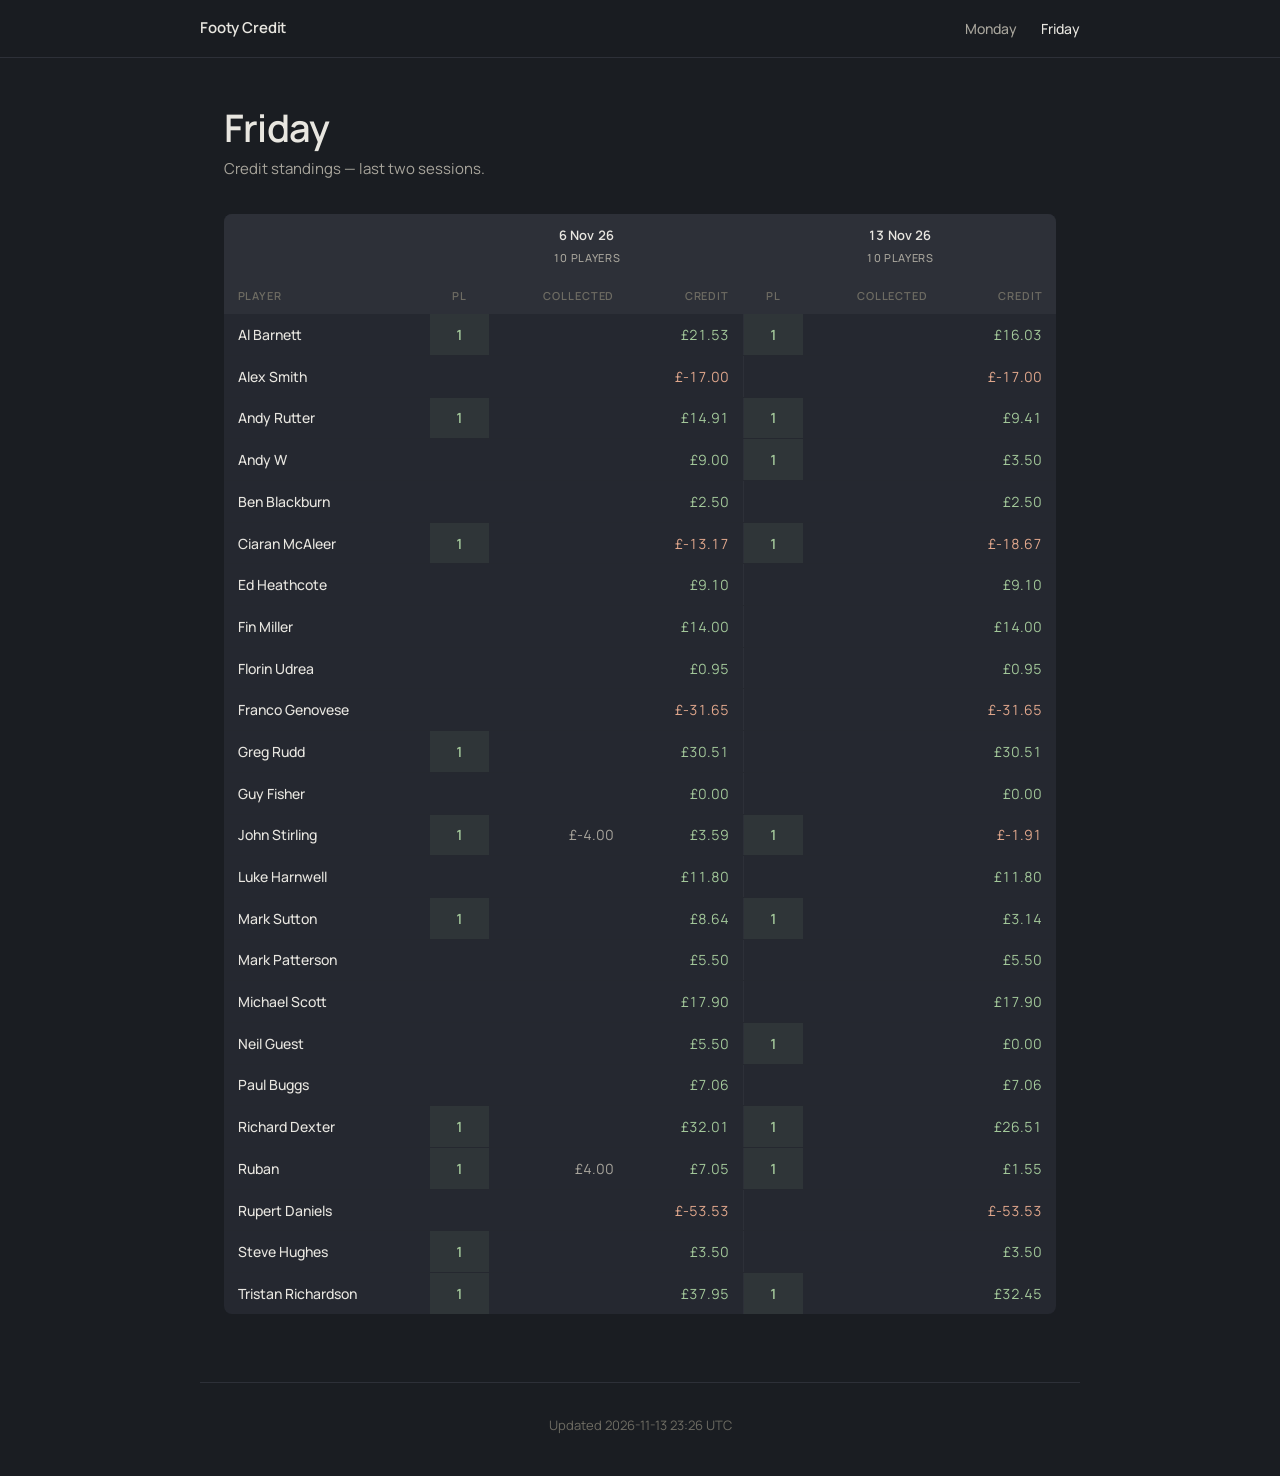
==== commit f293e739: "Update credit pages 2026-11-13 23:26 UTC" ====
--- a/docs/fri/index.html
+++ b/docs/fri/index.html
@@ -26,8 +26,8 @@
   <thead>
     <tr class="session-row">
       <th></th>
-      <th colspan="3" class="mobile-hide-s1">30 Oct 26<span class="count">10 players</span></th>
-      <th colspan="3" class="sep">6 Nov 26<span class="count">10 players</span></th>
+      <th colspan="3" class="mobile-hide-s1">6 Nov 26<span class="count">10 players</span></th>
+      <th colspan="3" class="sep">13 Nov 26<span class="count">10 players</span></th>
     </tr>
     <tr class="col-row">
       <th class="player-h">Player</th>
@@ -35,9 +35,9 @@
       <th class="pl-h sep">Pl</th><th class="mobile-hide">Collected</th><th>Credit</th>
     </tr>
   </thead>
-  <tbody><tr><td class="player">Al Barnett</td><td class="pl played mobile-hide-s1">1</td><td class="num mobile-hide">£30.00</td><td class="num mobile-hide-s1 pos">£27.03</td><td class="pl played sep">1</td><td class="num mobile-hide"></td><td class="num pos">£21.53</td></tr><tr><td class="player">Alex Smith</td><td class="pl mobile-hide-s1"></td><td class="num mobile-hide"></td><td class="num mobile-hide-s1 neg">£-17.00</td><td class="pl sep"></td><td class="num mobile-hide"></td><td class="num neg">£-17.00</td></tr><tr><td class="player">Andy Rutter</td><td class="pl played mobile-hide-s1">1</td><td class="num mobile-hide"></td><td class="num mobile-hide-s1 pos">£20.41</td><td class="pl played sep">1</td><td class="num mobile-hide"></td><td class="num pos">£14.91</td></tr><tr><td class="player">Andy W</td><td class="pl mobile-hide-s1"></td><td class="num mobile-hide"></td><td class="num mobile-hide-s1 pos">£9.00</td><td class="pl sep"></td><td class="num mobile-hide"></td><td class="num pos">£9.00</td></tr><tr><td class="player">Ben Blackburn</td><td class="pl mobile-hide-s1"></td><td class="num mobile-hide"></td><td class="num mobile-hide-s1 pos">£2.50</td><td class="pl sep"></td><td class="num mobile-hide"></td><td class="num pos">£2.50</td></tr><tr><td class="player">Ciaran McAleer</td><td class="pl played mobile-hide-s1">1</td><td class="num mobile-hide"></td><td class="num mobile-hide-s1 neg">£-7.67</td><td class="pl played sep">1</td><td class="num mobile-hide"></td><td class="num neg">£-13.17</td></tr><tr><td class="player">Ed Heathcote</td><td class="pl mobile-hide-s1"></td><td class="num mobile-hide"></td><td class="num mobile-hide-s1 pos">£9.10</td><td class="pl sep"></td><td class="num mobile-hide"></td><td class="num pos">£9.10</td></tr><tr><td class="player">Fin Miller</td><td class="pl mobile-hide-s1"></td><td class="num mobile-hide"></td><td class="num mobile-hide-s1 pos">£14.00</td><td class="pl sep"></td><td class="num mobile-hide"></td><td class="num pos">£14.00</td></tr><tr><td class="player">Florin Udrea</td><td class="pl mobile-hide-s1"></td><td class="num mobile-hide"></td><td class="num mobile-hide-s1 pos">£0.95</td><td class="pl sep"></td><td class="num mobile-hide"></td><td class="num pos">£0.95</td></tr><tr><td class="player">Franco Genovese</td><td class="pl mobile-hide-s1"></td><td class="num mobile-hide"></td><td class="num mobile-hide-s1 neg">£-31.65</td><td class="pl sep"></td><td class="num mobile-hide"></td><td class="num neg">£-31.65</td></tr><tr><td class="player">Greg Rudd</td><td class="pl mobile-hide-s1"></td><td class="num mobile-hide"></td><td class="num mobile-hide-s1 pos">£36.01</td><td class="pl played sep">1</td><td class="num mobile-hide"></td><td class="num pos">£30.51</td></tr><tr><td class="player">Guy Fisher</td><td class="pl mobile-hide-s1"></td><td class="num mobile-hide"></td><td class="num mobile-hide-s1 pos">£0.00</td><td class="pl sep"></td><td class="num mobile-hide"></td><td class="num pos">£0.00</td></tr><tr><td class="player">John Stirling</td><td class="pl played mobile-hide-s1">1</td><td class="num mobile-hide">£-20.00</td><td class="num mobile-hide-s1 pos">£13.09</td><td class="pl played sep">1</td><td class="num mobile-hide">£-4.00</td><td class="num pos">£3.59</td></tr><tr><td class="player">Luke Harnwell</td><td class="pl mobile-hide-s1"></td><td class="num mobile-hide"></td><td class="num mobile-hide-s1 pos">£11.80</td><td class="pl sep"></td><td class="num mobile-hide"></td><td class="num pos">£11.80</td></tr><tr><td class="player">Mark Sutton</td><td class="pl played mobile-hide-s1">1</td><td class="num mobile-hide"></td><td class="num mobile-hide-s1 pos">£14.14</td><td class="pl played sep">1</td><td class="num mobile-hide"></td><td class="num pos">£8.64</td></tr><tr><td class="player">Mark Patterson</td><td class="pl mobile-hide-s1"></td><td class="num mobile-hide"></td><td class="num mobile-hide-s1 pos">£5.50</td><td class="pl sep"></td><td class="num mobile-hide"></td><td class="num pos">£5.50</td></tr><tr><td class="player">Michael Scott</td><td class="pl played mobile-hide-s1">1</td><td class="num mobile-hide"></td><td class="num mobile-hide-s1 pos">£17.90</td><td class="pl sep"></td><td class="num mobile-hide"></td><td class="num pos">£17.90</td></tr><tr><td class="player">Neil Guest</td><td class="pl played mobile-hide-s1">1</td><td class="num mobile-hide"></td><td class="num mobile-hide-s1 pos">£5.50</td><td class="pl sep"></td><td class="num mobile-hide"></td><td class="num pos">£5.50</td></tr><tr><td class="player">Paul Buggs</td><td class="pl mobile-hide-s1"></td><td class="num mobile-hide"></td><td class="num mobile-hide-s1 pos">£7.06</td><td class="pl sep"></td><td class="num mobile-hide"></td><td class="num pos">£7.06</td></tr><tr><td class="player">Richard Dexter</td><td class="pl played mobile-hide-s1">1</td><td class="num mobile-hide"></td><td class="num mobile-hide-s1 pos">£37.51</td><td class="pl played sep">1</td><td class="num mobile-hide"></td><td class="num pos">£32.01</td></tr><tr><td class="player">Ruban</td><td class="pl played mobile-hide-s1">1</td><td class="num mobile-hide"></td><td class="num mobile-hide-s1 pos">£8.55</td><td class="pl played sep">1</td><td class="num mobile-hide">£4.00</td><td class="num pos">£7.05</td></tr><tr><td class="player">Rupert Daniels</td><td class="pl mobile-hide-s1"></td><td class="num mobile-hide"></td><td class="num mobile-hide-s1 neg">£-53.53</td><td class="pl sep"></td><td class="num mobile-hide"></td><td class="num neg">£-53.53</td></tr><tr><td class="player">Steve Hughes</td><td class="pl played mobile-hide-s1">1</td><td class="num mobile-hide">£20.00</td><td class="num mobile-hide-s1 pos">£9.00</td><td class="pl played sep">1</td><td class="num mobile-hide"></td><td class="num pos">£3.50</td></tr><tr><td class="player">Tristan Richardson</td><td class="pl mobile-hide-s1"></td><td class="num mobile-hide"></td><td class="num mobile-hide-s1 pos">£43.45</td><td class="pl played sep">1</td><td class="num mobile-hide"></td><td class="num pos">£37.95</td></tr></tbody>
+  <tbody><tr><td class="player">Al Barnett</td><td class="pl played mobile-hide-s1">1</td><td class="num mobile-hide"></td><td class="num mobile-hide-s1 pos">£21.53</td><td class="pl played sep">1</td><td class="num mobile-hide"></td><td class="num pos">£16.03</td></tr><tr><td class="player">Alex Smith</td><td class="pl mobile-hide-s1"></td><td class="num mobile-hide"></td><td class="num mobile-hide-s1 neg">£-17.00</td><td class="pl sep"></td><td class="num mobile-hide"></td><td class="num neg">£-17.00</td></tr><tr><td class="player">Andy Rutter</td><td class="pl played mobile-hide-s1">1</td><td class="num mobile-hide"></td><td class="num mobile-hide-s1 pos">£14.91</td><td class="pl played sep">1</td><td class="num mobile-hide"></td><td class="num pos">£9.41</td></tr><tr><td class="player">Andy W</td><td class="pl mobile-hide-s1"></td><td class="num mobile-hide"></td><td class="num mobile-hide-s1 pos">£9.00</td><td class="pl played sep">1</td><td class="num mobile-hide"></td><td class="num pos">£3.50</td></tr><tr><td class="player">Ben Blackburn</td><td class="pl mobile-hide-s1"></td><td class="num mobile-hide"></td><td class="num mobile-hide-s1 pos">£2.50</td><td class="pl sep"></td><td class="num mobile-hide"></td><td class="num pos">£2.50</td></tr><tr><td class="player">Ciaran McAleer</td><td class="pl played mobile-hide-s1">1</td><td class="num mobile-hide"></td><td class="num mobile-hide-s1 neg">£-13.17</td><td class="pl played sep">1</td><td class="num mobile-hide"></td><td class="num neg">£-18.67</td></tr><tr><td class="player">Ed Heathcote</td><td class="pl mobile-hide-s1"></td><td class="num mobile-hide"></td><td class="num mobile-hide-s1 pos">£9.10</td><td class="pl sep"></td><td class="num mobile-hide"></td><td class="num pos">£9.10</td></tr><tr><td class="player">Fin Miller</td><td class="pl mobile-hide-s1"></td><td class="num mobile-hide"></td><td class="num mobile-hide-s1 pos">£14.00</td><td class="pl sep"></td><td class="num mobile-hide"></td><td class="num pos">£14.00</td></tr><tr><td class="player">Florin Udrea</td><td class="pl mobile-hide-s1"></td><td class="num mobile-hide"></td><td class="num mobile-hide-s1 pos">£0.95</td><td class="pl sep"></td><td class="num mobile-hide"></td><td class="num pos">£0.95</td></tr><tr><td class="player">Franco Genovese</td><td class="pl mobile-hide-s1"></td><td class="num mobile-hide"></td><td class="num mobile-hide-s1 neg">£-31.65</td><td class="pl sep"></td><td class="num mobile-hide"></td><td class="num neg">£-31.65</td></tr><tr><td class="player">Greg Rudd</td><td class="pl played mobile-hide-s1">1</td><td class="num mobile-hide"></td><td class="num mobile-hide-s1 pos">£30.51</td><td class="pl sep"></td><td class="num mobile-hide"></td><td class="num pos">£30.51</td></tr><tr><td class="player">Guy Fisher</td><td class="pl mobile-hide-s1"></td><td class="num mobile-hide"></td><td class="num mobile-hide-s1 pos">£0.00</td><td class="pl sep"></td><td class="num mobile-hide"></td><td class="num pos">£0.00</td></tr><tr><td class="player">John Stirling</td><td class="pl played mobile-hide-s1">1</td><td class="num mobile-hide">£-4.00</td><td class="num mobile-hide-s1 pos">£3.59</td><td class="pl played sep">1</td><td class="num mobile-hide"></td><td class="num neg">£-1.91</td></tr><tr><td class="player">Luke Harnwell</td><td class="pl mobile-hide-s1"></td><td class="num mobile-hide"></td><td class="num mobile-hide-s1 pos">£11.80</td><td class="pl sep"></td><td class="num mobile-hide"></td><td class="num pos">£11.80</td></tr><tr><td class="player">Mark Sutton</td><td class="pl played mobile-hide-s1">1</td><td class="num mobile-hide"></td><td class="num mobile-hide-s1 pos">£8.64</td><td class="pl played sep">1</td><td class="num mobile-hide"></td><td class="num pos">£3.14</td></tr><tr><td class="player">Mark Patterson</td><td class="pl mobile-hide-s1"></td><td class="num mobile-hide"></td><td class="num mobile-hide-s1 pos">£5.50</td><td class="pl sep"></td><td class="num mobile-hide"></td><td class="num pos">£5.50</td></tr><tr><td class="player">Michael Scott</td><td class="pl mobile-hide-s1"></td><td class="num mobile-hide"></td><td class="num mobile-hide-s1 pos">£17.90</td><td class="pl sep"></td><td class="num mobile-hide"></td><td class="num pos">£17.90</td></tr><tr><td class="player">Neil Guest</td><td class="pl mobile-hide-s1"></td><td class="num mobile-hide"></td><td class="num mobile-hide-s1 pos">£5.50</td><td class="pl played sep">1</td><td class="num mobile-hide"></td><td class="num pos">£0.00</td></tr><tr><td class="player">Paul Buggs</td><td class="pl mobile-hide-s1"></td><td class="num mobile-hide"></td><td class="num mobile-hide-s1 pos">£7.06</td><td class="pl sep"></td><td class="num mobile-hide"></td><td class="num pos">£7.06</td></tr><tr><td class="player">Richard Dexter</td><td class="pl played mobile-hide-s1">1</td><td class="num mobile-hide"></td><td class="num mobile-hide-s1 pos">£32.01</td><td class="pl played sep">1</td><td class="num mobile-hide"></td><td class="num pos">£26.51</td></tr><tr><td class="player">Ruban</td><td class="pl played mobile-hide-s1">1</td><td class="num mobile-hide">£4.00</td><td class="num mobile-hide-s1 pos">£7.05</td><td class="pl played sep">1</td><td class="num mobile-hide"></td><td class="num pos">£1.55</td></tr><tr><td class="player">Rupert Daniels</td><td class="pl mobile-hide-s1"></td><td class="num mobile-hide"></td><td class="num mobile-hide-s1 neg">£-53.53</td><td class="pl sep"></td><td class="num mobile-hide"></td><td class="num neg">£-53.53</td></tr><tr><td class="player">Steve Hughes</td><td class="pl played mobile-hide-s1">1</td><td class="num mobile-hide"></td><td class="num mobile-hide-s1 pos">£3.50</td><td class="pl sep"></td><td class="num mobile-hide"></td><td class="num pos">£3.50</td></tr><tr><td class="player">Tristan Richardson</td><td class="pl played mobile-hide-s1">1</td><td class="num mobile-hide"></td><td class="num mobile-hide-s1 pos">£37.95</td><td class="pl played sep">1</td><td class="num mobile-hide"></td><td class="num pos">£32.45</td></tr></tbody>
 </table>
 </main>
-<footer class="site-footer">Updated 2026-11-09 12:17 UTC</footer>
+<footer class="site-footer">Updated 2026-11-13 23:26 UTC</footer>
 </body>
 </html>
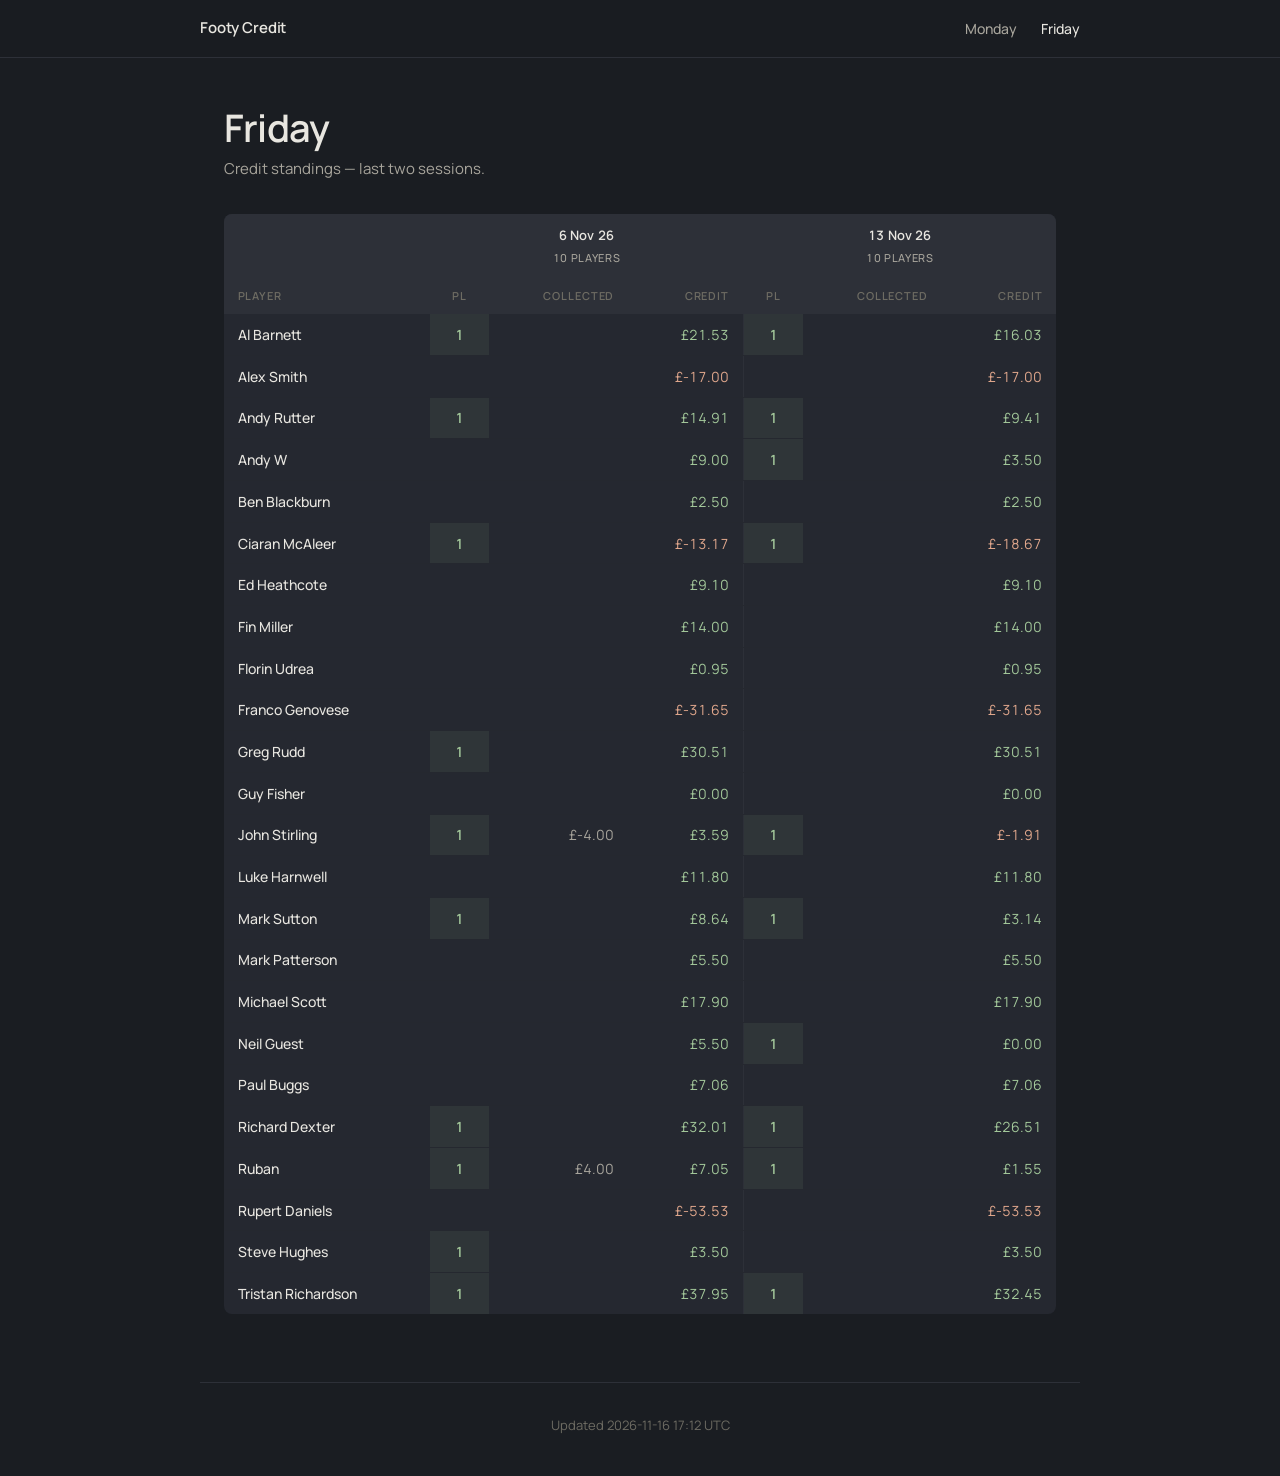
==== commit c19ae2ad: "Update credit pages 2026-11-16 17:12 UTC" ====
--- a/docs/fri/index.html
+++ b/docs/fri/index.html
@@ -38,6 +38,6 @@
   <tbody><tr><td class="player">Al Barnett</td><td class="pl played mobile-hide-s1">1</td><td class="num mobile-hide"></td><td class="num mobile-hide-s1 pos">£21.53</td><td class="pl played sep">1</td><td class="num mobile-hide"></td><td class="num pos">£16.03</td></tr><tr><td class="player">Alex Smith</td><td class="pl mobile-hide-s1"></td><td class="num mobile-hide"></td><td class="num mobile-hide-s1 neg">£-17.00</td><td class="pl sep"></td><td class="num mobile-hide"></td><td class="num neg">£-17.00</td></tr><tr><td class="player">Andy Rutter</td><td class="pl played mobile-hide-s1">1</td><td class="num mobile-hide"></td><td class="num mobile-hide-s1 pos">£14.91</td><td class="pl played sep">1</td><td class="num mobile-hide"></td><td class="num pos">£9.41</td></tr><tr><td class="player">Andy W</td><td class="pl mobile-hide-s1"></td><td class="num mobile-hide"></td><td class="num mobile-hide-s1 pos">£9.00</td><td class="pl played sep">1</td><td class="num mobile-hide"></td><td class="num pos">£3.50</td></tr><tr><td class="player">Ben Blackburn</td><td class="pl mobile-hide-s1"></td><td class="num mobile-hide"></td><td class="num mobile-hide-s1 pos">£2.50</td><td class="pl sep"></td><td class="num mobile-hide"></td><td class="num pos">£2.50</td></tr><tr><td class="player">Ciaran McAleer</td><td class="pl played mobile-hide-s1">1</td><td class="num mobile-hide"></td><td class="num mobile-hide-s1 neg">£-13.17</td><td class="pl played sep">1</td><td class="num mobile-hide"></td><td class="num neg">£-18.67</td></tr><tr><td class="player">Ed Heathcote</td><td class="pl mobile-hide-s1"></td><td class="num mobile-hide"></td><td class="num mobile-hide-s1 pos">£9.10</td><td class="pl sep"></td><td class="num mobile-hide"></td><td class="num pos">£9.10</td></tr><tr><td class="player">Fin Miller</td><td class="pl mobile-hide-s1"></td><td class="num mobile-hide"></td><td class="num mobile-hide-s1 pos">£14.00</td><td class="pl sep"></td><td class="num mobile-hide"></td><td class="num pos">£14.00</td></tr><tr><td class="player">Florin Udrea</td><td class="pl mobile-hide-s1"></td><td class="num mobile-hide"></td><td class="num mobile-hide-s1 pos">£0.95</td><td class="pl sep"></td><td class="num mobile-hide"></td><td class="num pos">£0.95</td></tr><tr><td class="player">Franco Genovese</td><td class="pl mobile-hide-s1"></td><td class="num mobile-hide"></td><td class="num mobile-hide-s1 neg">£-31.65</td><td class="pl sep"></td><td class="num mobile-hide"></td><td class="num neg">£-31.65</td></tr><tr><td class="player">Greg Rudd</td><td class="pl played mobile-hide-s1">1</td><td class="num mobile-hide"></td><td class="num mobile-hide-s1 pos">£30.51</td><td class="pl sep"></td><td class="num mobile-hide"></td><td class="num pos">£30.51</td></tr><tr><td class="player">Guy Fisher</td><td class="pl mobile-hide-s1"></td><td class="num mobile-hide"></td><td class="num mobile-hide-s1 pos">£0.00</td><td class="pl sep"></td><td class="num mobile-hide"></td><td class="num pos">£0.00</td></tr><tr><td class="player">John Stirling</td><td class="pl played mobile-hide-s1">1</td><td class="num mobile-hide">£-4.00</td><td class="num mobile-hide-s1 pos">£3.59</td><td class="pl played sep">1</td><td class="num mobile-hide"></td><td class="num neg">£-1.91</td></tr><tr><td class="player">Luke Harnwell</td><td class="pl mobile-hide-s1"></td><td class="num mobile-hide"></td><td class="num mobile-hide-s1 pos">£11.80</td><td class="pl sep"></td><td class="num mobile-hide"></td><td class="num pos">£11.80</td></tr><tr><td class="player">Mark Sutton</td><td class="pl played mobile-hide-s1">1</td><td class="num mobile-hide"></td><td class="num mobile-hide-s1 pos">£8.64</td><td class="pl played sep">1</td><td class="num mobile-hide"></td><td class="num pos">£3.14</td></tr><tr><td class="player">Mark Patterson</td><td class="pl mobile-hide-s1"></td><td class="num mobile-hide"></td><td class="num mobile-hide-s1 pos">£5.50</td><td class="pl sep"></td><td class="num mobile-hide"></td><td class="num pos">£5.50</td></tr><tr><td class="player">Michael Scott</td><td class="pl mobile-hide-s1"></td><td class="num mobile-hide"></td><td class="num mobile-hide-s1 pos">£17.90</td><td class="pl sep"></td><td class="num mobile-hide"></td><td class="num pos">£17.90</td></tr><tr><td class="player">Neil Guest</td><td class="pl mobile-hide-s1"></td><td class="num mobile-hide"></td><td class="num mobile-hide-s1 pos">£5.50</td><td class="pl played sep">1</td><td class="num mobile-hide"></td><td class="num pos">£0.00</td></tr><tr><td class="player">Paul Buggs</td><td class="pl mobile-hide-s1"></td><td class="num mobile-hide"></td><td class="num mobile-hide-s1 pos">£7.06</td><td class="pl sep"></td><td class="num mobile-hide"></td><td class="num pos">£7.06</td></tr><tr><td class="player">Richard Dexter</td><td class="pl played mobile-hide-s1">1</td><td class="num mobile-hide"></td><td class="num mobile-hide-s1 pos">£32.01</td><td class="pl played sep">1</td><td class="num mobile-hide"></td><td class="num pos">£26.51</td></tr><tr><td class="player">Ruban</td><td class="pl played mobile-hide-s1">1</td><td class="num mobile-hide">£4.00</td><td class="num mobile-hide-s1 pos">£7.05</td><td class="pl played sep">1</td><td class="num mobile-hide"></td><td class="num pos">£1.55</td></tr><tr><td class="player">Rupert Daniels</td><td class="pl mobile-hide-s1"></td><td class="num mobile-hide"></td><td class="num mobile-hide-s1 neg">£-53.53</td><td class="pl sep"></td><td class="num mobile-hide"></td><td class="num neg">£-53.53</td></tr><tr><td class="player">Steve Hughes</td><td class="pl played mobile-hide-s1">1</td><td class="num mobile-hide"></td><td class="num mobile-hide-s1 pos">£3.50</td><td class="pl sep"></td><td class="num mobile-hide"></td><td class="num pos">£3.50</td></tr><tr><td class="player">Tristan Richardson</td><td class="pl played mobile-hide-s1">1</td><td class="num mobile-hide"></td><td class="num mobile-hide-s1 pos">£37.95</td><td class="pl played sep">1</td><td class="num mobile-hide"></td><td class="num pos">£32.45</td></tr></tbody>
 </table>
 </main>
-<footer class="site-footer">Updated 2026-11-13 23:26 UTC</footer>
+<footer class="site-footer">Updated 2026-11-16 17:12 UTC</footer>
 </body>
 </html>
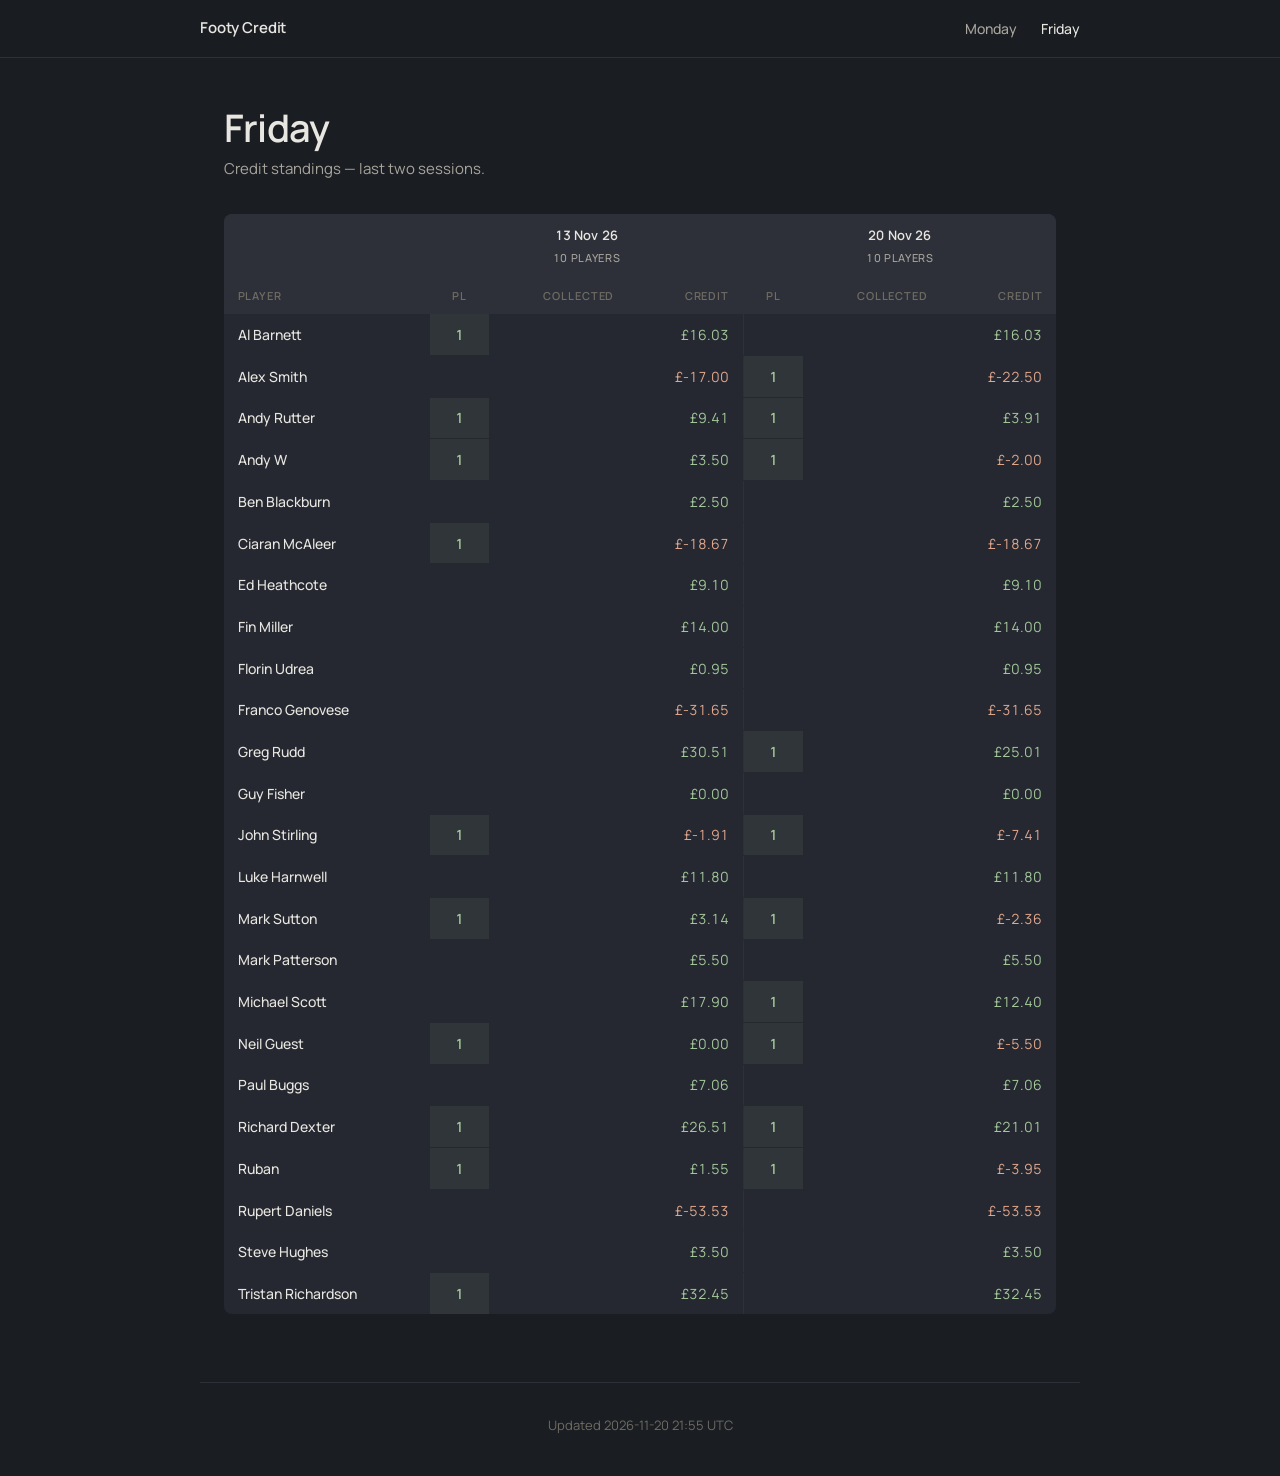
==== commit 388f5c78: "Update credit pages 2026-11-20 21:55 UTC" ====
--- a/docs/fri/index.html
+++ b/docs/fri/index.html
@@ -26,8 +26,8 @@
   <thead>
     <tr class="session-row">
       <th></th>
-      <th colspan="3" class="mobile-hide-s1">6 Nov 26<span class="count">10 players</span></th>
-      <th colspan="3" class="sep">13 Nov 26<span class="count">10 players</span></th>
+      <th colspan="3" class="mobile-hide-s1">13 Nov 26<span class="count">10 players</span></th>
+      <th colspan="3" class="sep">20 Nov 26<span class="count">10 players</span></th>
     </tr>
     <tr class="col-row">
       <th class="player-h">Player</th>
@@ -35,9 +35,9 @@
       <th class="pl-h sep">Pl</th><th class="mobile-hide">Collected</th><th>Credit</th>
     </tr>
   </thead>
-  <tbody><tr><td class="player">Al Barnett</td><td class="pl played mobile-hide-s1">1</td><td class="num mobile-hide"></td><td class="num mobile-hide-s1 pos">£21.53</td><td class="pl played sep">1</td><td class="num mobile-hide"></td><td class="num pos">£16.03</td></tr><tr><td class="player">Alex Smith</td><td class="pl mobile-hide-s1"></td><td class="num mobile-hide"></td><td class="num mobile-hide-s1 neg">£-17.00</td><td class="pl sep"></td><td class="num mobile-hide"></td><td class="num neg">£-17.00</td></tr><tr><td class="player">Andy Rutter</td><td class="pl played mobile-hide-s1">1</td><td class="num mobile-hide"></td><td class="num mobile-hide-s1 pos">£14.91</td><td class="pl played sep">1</td><td class="num mobile-hide"></td><td class="num pos">£9.41</td></tr><tr><td class="player">Andy W</td><td class="pl mobile-hide-s1"></td><td class="num mobile-hide"></td><td class="num mobile-hide-s1 pos">£9.00</td><td class="pl played sep">1</td><td class="num mobile-hide"></td><td class="num pos">£3.50</td></tr><tr><td class="player">Ben Blackburn</td><td class="pl mobile-hide-s1"></td><td class="num mobile-hide"></td><td class="num mobile-hide-s1 pos">£2.50</td><td class="pl sep"></td><td class="num mobile-hide"></td><td class="num pos">£2.50</td></tr><tr><td class="player">Ciaran McAleer</td><td class="pl played mobile-hide-s1">1</td><td class="num mobile-hide"></td><td class="num mobile-hide-s1 neg">£-13.17</td><td class="pl played sep">1</td><td class="num mobile-hide"></td><td class="num neg">£-18.67</td></tr><tr><td class="player">Ed Heathcote</td><td class="pl mobile-hide-s1"></td><td class="num mobile-hide"></td><td class="num mobile-hide-s1 pos">£9.10</td><td class="pl sep"></td><td class="num mobile-hide"></td><td class="num pos">£9.10</td></tr><tr><td class="player">Fin Miller</td><td class="pl mobile-hide-s1"></td><td class="num mobile-hide"></td><td class="num mobile-hide-s1 pos">£14.00</td><td class="pl sep"></td><td class="num mobile-hide"></td><td class="num pos">£14.00</td></tr><tr><td class="player">Florin Udrea</td><td class="pl mobile-hide-s1"></td><td class="num mobile-hide"></td><td class="num mobile-hide-s1 pos">£0.95</td><td class="pl sep"></td><td class="num mobile-hide"></td><td class="num pos">£0.95</td></tr><tr><td class="player">Franco Genovese</td><td class="pl mobile-hide-s1"></td><td class="num mobile-hide"></td><td class="num mobile-hide-s1 neg">£-31.65</td><td class="pl sep"></td><td class="num mobile-hide"></td><td class="num neg">£-31.65</td></tr><tr><td class="player">Greg Rudd</td><td class="pl played mobile-hide-s1">1</td><td class="num mobile-hide"></td><td class="num mobile-hide-s1 pos">£30.51</td><td class="pl sep"></td><td class="num mobile-hide"></td><td class="num pos">£30.51</td></tr><tr><td class="player">Guy Fisher</td><td class="pl mobile-hide-s1"></td><td class="num mobile-hide"></td><td class="num mobile-hide-s1 pos">£0.00</td><td class="pl sep"></td><td class="num mobile-hide"></td><td class="num pos">£0.00</td></tr><tr><td class="player">John Stirling</td><td class="pl played mobile-hide-s1">1</td><td class="num mobile-hide">£-4.00</td><td class="num mobile-hide-s1 pos">£3.59</td><td class="pl played sep">1</td><td class="num mobile-hide"></td><td class="num neg">£-1.91</td></tr><tr><td class="player">Luke Harnwell</td><td class="pl mobile-hide-s1"></td><td class="num mobile-hide"></td><td class="num mobile-hide-s1 pos">£11.80</td><td class="pl sep"></td><td class="num mobile-hide"></td><td class="num pos">£11.80</td></tr><tr><td class="player">Mark Sutton</td><td class="pl played mobile-hide-s1">1</td><td class="num mobile-hide"></td><td class="num mobile-hide-s1 pos">£8.64</td><td class="pl played sep">1</td><td class="num mobile-hide"></td><td class="num pos">£3.14</td></tr><tr><td class="player">Mark Patterson</td><td class="pl mobile-hide-s1"></td><td class="num mobile-hide"></td><td class="num mobile-hide-s1 pos">£5.50</td><td class="pl sep"></td><td class="num mobile-hide"></td><td class="num pos">£5.50</td></tr><tr><td class="player">Michael Scott</td><td class="pl mobile-hide-s1"></td><td class="num mobile-hide"></td><td class="num mobile-hide-s1 pos">£17.90</td><td class="pl sep"></td><td class="num mobile-hide"></td><td class="num pos">£17.90</td></tr><tr><td class="player">Neil Guest</td><td class="pl mobile-hide-s1"></td><td class="num mobile-hide"></td><td class="num mobile-hide-s1 pos">£5.50</td><td class="pl played sep">1</td><td class="num mobile-hide"></td><td class="num pos">£0.00</td></tr><tr><td class="player">Paul Buggs</td><td class="pl mobile-hide-s1"></td><td class="num mobile-hide"></td><td class="num mobile-hide-s1 pos">£7.06</td><td class="pl sep"></td><td class="num mobile-hide"></td><td class="num pos">£7.06</td></tr><tr><td class="player">Richard Dexter</td><td class="pl played mobile-hide-s1">1</td><td class="num mobile-hide"></td><td class="num mobile-hide-s1 pos">£32.01</td><td class="pl played sep">1</td><td class="num mobile-hide"></td><td class="num pos">£26.51</td></tr><tr><td class="player">Ruban</td><td class="pl played mobile-hide-s1">1</td><td class="num mobile-hide">£4.00</td><td class="num mobile-hide-s1 pos">£7.05</td><td class="pl played sep">1</td><td class="num mobile-hide"></td><td class="num pos">£1.55</td></tr><tr><td class="player">Rupert Daniels</td><td class="pl mobile-hide-s1"></td><td class="num mobile-hide"></td><td class="num mobile-hide-s1 neg">£-53.53</td><td class="pl sep"></td><td class="num mobile-hide"></td><td class="num neg">£-53.53</td></tr><tr><td class="player">Steve Hughes</td><td class="pl played mobile-hide-s1">1</td><td class="num mobile-hide"></td><td class="num mobile-hide-s1 pos">£3.50</td><td class="pl sep"></td><td class="num mobile-hide"></td><td class="num pos">£3.50</td></tr><tr><td class="player">Tristan Richardson</td><td class="pl played mobile-hide-s1">1</td><td class="num mobile-hide"></td><td class="num mobile-hide-s1 pos">£37.95</td><td class="pl played sep">1</td><td class="num mobile-hide"></td><td class="num pos">£32.45</td></tr></tbody>
+  <tbody><tr><td class="player">Al Barnett</td><td class="pl played mobile-hide-s1">1</td><td class="num mobile-hide"></td><td class="num mobile-hide-s1 pos">£16.03</td><td class="pl sep"></td><td class="num mobile-hide"></td><td class="num pos">£16.03</td></tr><tr><td class="player">Alex Smith</td><td class="pl mobile-hide-s1"></td><td class="num mobile-hide"></td><td class="num mobile-hide-s1 neg">£-17.00</td><td class="pl played sep">1</td><td class="num mobile-hide"></td><td class="num neg">£-22.50</td></tr><tr><td class="player">Andy Rutter</td><td class="pl played mobile-hide-s1">1</td><td class="num mobile-hide"></td><td class="num mobile-hide-s1 pos">£9.41</td><td class="pl played sep">1</td><td class="num mobile-hide"></td><td class="num pos">£3.91</td></tr><tr><td class="player">Andy W</td><td class="pl played mobile-hide-s1">1</td><td class="num mobile-hide"></td><td class="num mobile-hide-s1 pos">£3.50</td><td class="pl played sep">1</td><td class="num mobile-hide"></td><td class="num neg">£-2.00</td></tr><tr><td class="player">Ben Blackburn</td><td class="pl mobile-hide-s1"></td><td class="num mobile-hide"></td><td class="num mobile-hide-s1 pos">£2.50</td><td class="pl sep"></td><td class="num mobile-hide"></td><td class="num pos">£2.50</td></tr><tr><td class="player">Ciaran McAleer</td><td class="pl played mobile-hide-s1">1</td><td class="num mobile-hide"></td><td class="num mobile-hide-s1 neg">£-18.67</td><td class="pl sep"></td><td class="num mobile-hide"></td><td class="num neg">£-18.67</td></tr><tr><td class="player">Ed Heathcote</td><td class="pl mobile-hide-s1"></td><td class="num mobile-hide"></td><td class="num mobile-hide-s1 pos">£9.10</td><td class="pl sep"></td><td class="num mobile-hide"></td><td class="num pos">£9.10</td></tr><tr><td class="player">Fin Miller</td><td class="pl mobile-hide-s1"></td><td class="num mobile-hide"></td><td class="num mobile-hide-s1 pos">£14.00</td><td class="pl sep"></td><td class="num mobile-hide"></td><td class="num pos">£14.00</td></tr><tr><td class="player">Florin Udrea</td><td class="pl mobile-hide-s1"></td><td class="num mobile-hide"></td><td class="num mobile-hide-s1 pos">£0.95</td><td class="pl sep"></td><td class="num mobile-hide"></td><td class="num pos">£0.95</td></tr><tr><td class="player">Franco Genovese</td><td class="pl mobile-hide-s1"></td><td class="num mobile-hide"></td><td class="num mobile-hide-s1 neg">£-31.65</td><td class="pl sep"></td><td class="num mobile-hide"></td><td class="num neg">£-31.65</td></tr><tr><td class="player">Greg Rudd</td><td class="pl mobile-hide-s1"></td><td class="num mobile-hide"></td><td class="num mobile-hide-s1 pos">£30.51</td><td class="pl played sep">1</td><td class="num mobile-hide"></td><td class="num pos">£25.01</td></tr><tr><td class="player">Guy Fisher</td><td class="pl mobile-hide-s1"></td><td class="num mobile-hide"></td><td class="num mobile-hide-s1 pos">£0.00</td><td class="pl sep"></td><td class="num mobile-hide"></td><td class="num pos">£0.00</td></tr><tr><td class="player">John Stirling</td><td class="pl played mobile-hide-s1">1</td><td class="num mobile-hide"></td><td class="num mobile-hide-s1 neg">£-1.91</td><td class="pl played sep">1</td><td class="num mobile-hide"></td><td class="num neg">£-7.41</td></tr><tr><td class="player">Luke Harnwell</td><td class="pl mobile-hide-s1"></td><td class="num mobile-hide"></td><td class="num mobile-hide-s1 pos">£11.80</td><td class="pl sep"></td><td class="num mobile-hide"></td><td class="num pos">£11.80</td></tr><tr><td class="player">Mark Sutton</td><td class="pl played mobile-hide-s1">1</td><td class="num mobile-hide"></td><td class="num mobile-hide-s1 pos">£3.14</td><td class="pl played sep">1</td><td class="num mobile-hide"></td><td class="num neg">£-2.36</td></tr><tr><td class="player">Mark Patterson</td><td class="pl mobile-hide-s1"></td><td class="num mobile-hide"></td><td class="num mobile-hide-s1 pos">£5.50</td><td class="pl sep"></td><td class="num mobile-hide"></td><td class="num pos">£5.50</td></tr><tr><td class="player">Michael Scott</td><td class="pl mobile-hide-s1"></td><td class="num mobile-hide"></td><td class="num mobile-hide-s1 pos">£17.90</td><td class="pl played sep">1</td><td class="num mobile-hide"></td><td class="num pos">£12.40</td></tr><tr><td class="player">Neil Guest</td><td class="pl played mobile-hide-s1">1</td><td class="num mobile-hide"></td><td class="num mobile-hide-s1 pos">£0.00</td><td class="pl played sep">1</td><td class="num mobile-hide"></td><td class="num neg">£-5.50</td></tr><tr><td class="player">Paul Buggs</td><td class="pl mobile-hide-s1"></td><td class="num mobile-hide"></td><td class="num mobile-hide-s1 pos">£7.06</td><td class="pl sep"></td><td class="num mobile-hide"></td><td class="num pos">£7.06</td></tr><tr><td class="player">Richard Dexter</td><td class="pl played mobile-hide-s1">1</td><td class="num mobile-hide"></td><td class="num mobile-hide-s1 pos">£26.51</td><td class="pl played sep">1</td><td class="num mobile-hide"></td><td class="num pos">£21.01</td></tr><tr><td class="player">Ruban</td><td class="pl played mobile-hide-s1">1</td><td class="num mobile-hide"></td><td class="num mobile-hide-s1 pos">£1.55</td><td class="pl played sep">1</td><td class="num mobile-hide"></td><td class="num neg">£-3.95</td></tr><tr><td class="player">Rupert Daniels</td><td class="pl mobile-hide-s1"></td><td class="num mobile-hide"></td><td class="num mobile-hide-s1 neg">£-53.53</td><td class="pl sep"></td><td class="num mobile-hide"></td><td class="num neg">£-53.53</td></tr><tr><td class="player">Steve Hughes</td><td class="pl mobile-hide-s1"></td><td class="num mobile-hide"></td><td class="num mobile-hide-s1 pos">£3.50</td><td class="pl sep"></td><td class="num mobile-hide"></td><td class="num pos">£3.50</td></tr><tr><td class="player">Tristan Richardson</td><td class="pl played mobile-hide-s1">1</td><td class="num mobile-hide"></td><td class="num mobile-hide-s1 pos">£32.45</td><td class="pl sep"></td><td class="num mobile-hide"></td><td class="num pos">£32.45</td></tr></tbody>
 </table>
 </main>
-<footer class="site-footer">Updated 2026-11-16 17:12 UTC</footer>
+<footer class="site-footer">Updated 2026-11-20 21:55 UTC</footer>
 </body>
 </html>
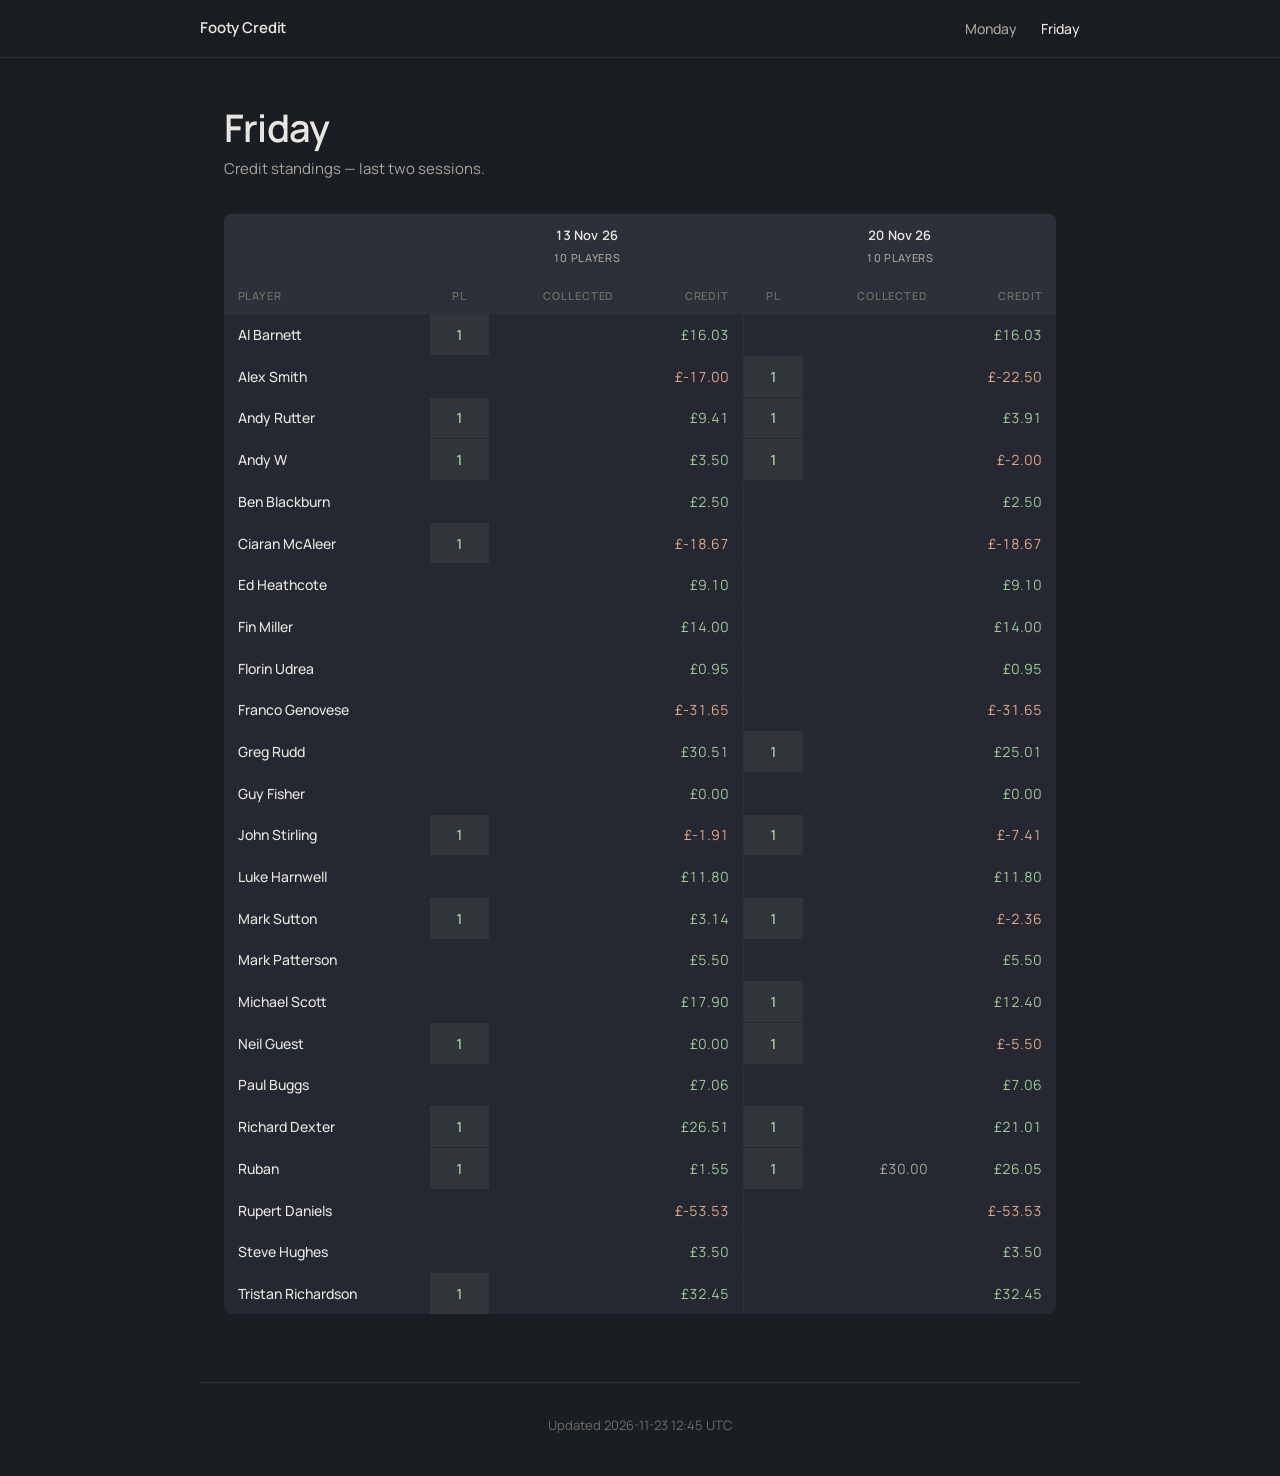
==== commit 021029ff: "Update credit pages 2026-11-23 12:45 UTC" ====
--- a/docs/fri/index.html
+++ b/docs/fri/index.html
@@ -35,9 +35,9 @@
       <th class="pl-h sep">Pl</th><th class="mobile-hide">Collected</th><th>Credit</th>
     </tr>
   </thead>
-  <tbody><tr><td class="player">Al Barnett</td><td class="pl played mobile-hide-s1">1</td><td class="num mobile-hide"></td><td class="num mobile-hide-s1 pos">£16.03</td><td class="pl sep"></td><td class="num mobile-hide"></td><td class="num pos">£16.03</td></tr><tr><td class="player">Alex Smith</td><td class="pl mobile-hide-s1"></td><td class="num mobile-hide"></td><td class="num mobile-hide-s1 neg">£-17.00</td><td class="pl played sep">1</td><td class="num mobile-hide"></td><td class="num neg">£-22.50</td></tr><tr><td class="player">Andy Rutter</td><td class="pl played mobile-hide-s1">1</td><td class="num mobile-hide"></td><td class="num mobile-hide-s1 pos">£9.41</td><td class="pl played sep">1</td><td class="num mobile-hide"></td><td class="num pos">£3.91</td></tr><tr><td class="player">Andy W</td><td class="pl played mobile-hide-s1">1</td><td class="num mobile-hide"></td><td class="num mobile-hide-s1 pos">£3.50</td><td class="pl played sep">1</td><td class="num mobile-hide"></td><td class="num neg">£-2.00</td></tr><tr><td class="player">Ben Blackburn</td><td class="pl mobile-hide-s1"></td><td class="num mobile-hide"></td><td class="num mobile-hide-s1 pos">£2.50</td><td class="pl sep"></td><td class="num mobile-hide"></td><td class="num pos">£2.50</td></tr><tr><td class="player">Ciaran McAleer</td><td class="pl played mobile-hide-s1">1</td><td class="num mobile-hide"></td><td class="num mobile-hide-s1 neg">£-18.67</td><td class="pl sep"></td><td class="num mobile-hide"></td><td class="num neg">£-18.67</td></tr><tr><td class="player">Ed Heathcote</td><td class="pl mobile-hide-s1"></td><td class="num mobile-hide"></td><td class="num mobile-hide-s1 pos">£9.10</td><td class="pl sep"></td><td class="num mobile-hide"></td><td class="num pos">£9.10</td></tr><tr><td class="player">Fin Miller</td><td class="pl mobile-hide-s1"></td><td class="num mobile-hide"></td><td class="num mobile-hide-s1 pos">£14.00</td><td class="pl sep"></td><td class="num mobile-hide"></td><td class="num pos">£14.00</td></tr><tr><td class="player">Florin Udrea</td><td class="pl mobile-hide-s1"></td><td class="num mobile-hide"></td><td class="num mobile-hide-s1 pos">£0.95</td><td class="pl sep"></td><td class="num mobile-hide"></td><td class="num pos">£0.95</td></tr><tr><td class="player">Franco Genovese</td><td class="pl mobile-hide-s1"></td><td class="num mobile-hide"></td><td class="num mobile-hide-s1 neg">£-31.65</td><td class="pl sep"></td><td class="num mobile-hide"></td><td class="num neg">£-31.65</td></tr><tr><td class="player">Greg Rudd</td><td class="pl mobile-hide-s1"></td><td class="num mobile-hide"></td><td class="num mobile-hide-s1 pos">£30.51</td><td class="pl played sep">1</td><td class="num mobile-hide"></td><td class="num pos">£25.01</td></tr><tr><td class="player">Guy Fisher</td><td class="pl mobile-hide-s1"></td><td class="num mobile-hide"></td><td class="num mobile-hide-s1 pos">£0.00</td><td class="pl sep"></td><td class="num mobile-hide"></td><td class="num pos">£0.00</td></tr><tr><td class="player">John Stirling</td><td class="pl played mobile-hide-s1">1</td><td class="num mobile-hide"></td><td class="num mobile-hide-s1 neg">£-1.91</td><td class="pl played sep">1</td><td class="num mobile-hide"></td><td class="num neg">£-7.41</td></tr><tr><td class="player">Luke Harnwell</td><td class="pl mobile-hide-s1"></td><td class="num mobile-hide"></td><td class="num mobile-hide-s1 pos">£11.80</td><td class="pl sep"></td><td class="num mobile-hide"></td><td class="num pos">£11.80</td></tr><tr><td class="player">Mark Sutton</td><td class="pl played mobile-hide-s1">1</td><td class="num mobile-hide"></td><td class="num mobile-hide-s1 pos">£3.14</td><td class="pl played sep">1</td><td class="num mobile-hide"></td><td class="num neg">£-2.36</td></tr><tr><td class="player">Mark Patterson</td><td class="pl mobile-hide-s1"></td><td class="num mobile-hide"></td><td class="num mobile-hide-s1 pos">£5.50</td><td class="pl sep"></td><td class="num mobile-hide"></td><td class="num pos">£5.50</td></tr><tr><td class="player">Michael Scott</td><td class="pl mobile-hide-s1"></td><td class="num mobile-hide"></td><td class="num mobile-hide-s1 pos">£17.90</td><td class="pl played sep">1</td><td class="num mobile-hide"></td><td class="num pos">£12.40</td></tr><tr><td class="player">Neil Guest</td><td class="pl played mobile-hide-s1">1</td><td class="num mobile-hide"></td><td class="num mobile-hide-s1 pos">£0.00</td><td class="pl played sep">1</td><td class="num mobile-hide"></td><td class="num neg">£-5.50</td></tr><tr><td class="player">Paul Buggs</td><td class="pl mobile-hide-s1"></td><td class="num mobile-hide"></td><td class="num mobile-hide-s1 pos">£7.06</td><td class="pl sep"></td><td class="num mobile-hide"></td><td class="num pos">£7.06</td></tr><tr><td class="player">Richard Dexter</td><td class="pl played mobile-hide-s1">1</td><td class="num mobile-hide"></td><td class="num mobile-hide-s1 pos">£26.51</td><td class="pl played sep">1</td><td class="num mobile-hide"></td><td class="num pos">£21.01</td></tr><tr><td class="player">Ruban</td><td class="pl played mobile-hide-s1">1</td><td class="num mobile-hide"></td><td class="num mobile-hide-s1 pos">£1.55</td><td class="pl played sep">1</td><td class="num mobile-hide"></td><td class="num neg">£-3.95</td></tr><tr><td class="player">Rupert Daniels</td><td class="pl mobile-hide-s1"></td><td class="num mobile-hide"></td><td class="num mobile-hide-s1 neg">£-53.53</td><td class="pl sep"></td><td class="num mobile-hide"></td><td class="num neg">£-53.53</td></tr><tr><td class="player">Steve Hughes</td><td class="pl mobile-hide-s1"></td><td class="num mobile-hide"></td><td class="num mobile-hide-s1 pos">£3.50</td><td class="pl sep"></td><td class="num mobile-hide"></td><td class="num pos">£3.50</td></tr><tr><td class="player">Tristan Richardson</td><td class="pl played mobile-hide-s1">1</td><td class="num mobile-hide"></td><td class="num mobile-hide-s1 pos">£32.45</td><td class="pl sep"></td><td class="num mobile-hide"></td><td class="num pos">£32.45</td></tr></tbody>
+  <tbody><tr><td class="player">Al Barnett</td><td class="pl played mobile-hide-s1">1</td><td class="num mobile-hide"></td><td class="num mobile-hide-s1 pos">£16.03</td><td class="pl sep"></td><td class="num mobile-hide"></td><td class="num pos">£16.03</td></tr><tr><td class="player">Alex Smith</td><td class="pl mobile-hide-s1"></td><td class="num mobile-hide"></td><td class="num mobile-hide-s1 neg">£-17.00</td><td class="pl played sep">1</td><td class="num mobile-hide"></td><td class="num neg">£-22.50</td></tr><tr><td class="player">Andy Rutter</td><td class="pl played mobile-hide-s1">1</td><td class="num mobile-hide"></td><td class="num mobile-hide-s1 pos">£9.41</td><td class="pl played sep">1</td><td class="num mobile-hide"></td><td class="num pos">£3.91</td></tr><tr><td class="player">Andy W</td><td class="pl played mobile-hide-s1">1</td><td class="num mobile-hide"></td><td class="num mobile-hide-s1 pos">£3.50</td><td class="pl played sep">1</td><td class="num mobile-hide"></td><td class="num neg">£-2.00</td></tr><tr><td class="player">Ben Blackburn</td><td class="pl mobile-hide-s1"></td><td class="num mobile-hide"></td><td class="num mobile-hide-s1 pos">£2.50</td><td class="pl sep"></td><td class="num mobile-hide"></td><td class="num pos">£2.50</td></tr><tr><td class="player">Ciaran McAleer</td><td class="pl played mobile-hide-s1">1</td><td class="num mobile-hide"></td><td class="num mobile-hide-s1 neg">£-18.67</td><td class="pl sep"></td><td class="num mobile-hide"></td><td class="num neg">£-18.67</td></tr><tr><td class="player">Ed Heathcote</td><td class="pl mobile-hide-s1"></td><td class="num mobile-hide"></td><td class="num mobile-hide-s1 pos">£9.10</td><td class="pl sep"></td><td class="num mobile-hide"></td><td class="num pos">£9.10</td></tr><tr><td class="player">Fin Miller</td><td class="pl mobile-hide-s1"></td><td class="num mobile-hide"></td><td class="num mobile-hide-s1 pos">£14.00</td><td class="pl sep"></td><td class="num mobile-hide"></td><td class="num pos">£14.00</td></tr><tr><td class="player">Florin Udrea</td><td class="pl mobile-hide-s1"></td><td class="num mobile-hide"></td><td class="num mobile-hide-s1 pos">£0.95</td><td class="pl sep"></td><td class="num mobile-hide"></td><td class="num pos">£0.95</td></tr><tr><td class="player">Franco Genovese</td><td class="pl mobile-hide-s1"></td><td class="num mobile-hide"></td><td class="num mobile-hide-s1 neg">£-31.65</td><td class="pl sep"></td><td class="num mobile-hide"></td><td class="num neg">£-31.65</td></tr><tr><td class="player">Greg Rudd</td><td class="pl mobile-hide-s1"></td><td class="num mobile-hide"></td><td class="num mobile-hide-s1 pos">£30.51</td><td class="pl played sep">1</td><td class="num mobile-hide"></td><td class="num pos">£25.01</td></tr><tr><td class="player">Guy Fisher</td><td class="pl mobile-hide-s1"></td><td class="num mobile-hide"></td><td class="num mobile-hide-s1 pos">£0.00</td><td class="pl sep"></td><td class="num mobile-hide"></td><td class="num pos">£0.00</td></tr><tr><td class="player">John Stirling</td><td class="pl played mobile-hide-s1">1</td><td class="num mobile-hide"></td><td class="num mobile-hide-s1 neg">£-1.91</td><td class="pl played sep">1</td><td class="num mobile-hide"></td><td class="num neg">£-7.41</td></tr><tr><td class="player">Luke Harnwell</td><td class="pl mobile-hide-s1"></td><td class="num mobile-hide"></td><td class="num mobile-hide-s1 pos">£11.80</td><td class="pl sep"></td><td class="num mobile-hide"></td><td class="num pos">£11.80</td></tr><tr><td class="player">Mark Sutton</td><td class="pl played mobile-hide-s1">1</td><td class="num mobile-hide"></td><td class="num mobile-hide-s1 pos">£3.14</td><td class="pl played sep">1</td><td class="num mobile-hide"></td><td class="num neg">£-2.36</td></tr><tr><td class="player">Mark Patterson</td><td class="pl mobile-hide-s1"></td><td class="num mobile-hide"></td><td class="num mobile-hide-s1 pos">£5.50</td><td class="pl sep"></td><td class="num mobile-hide"></td><td class="num pos">£5.50</td></tr><tr><td class="player">Michael Scott</td><td class="pl mobile-hide-s1"></td><td class="num mobile-hide"></td><td class="num mobile-hide-s1 pos">£17.90</td><td class="pl played sep">1</td><td class="num mobile-hide"></td><td class="num pos">£12.40</td></tr><tr><td class="player">Neil Guest</td><td class="pl played mobile-hide-s1">1</td><td class="num mobile-hide"></td><td class="num mobile-hide-s1 pos">£0.00</td><td class="pl played sep">1</td><td class="num mobile-hide"></td><td class="num neg">£-5.50</td></tr><tr><td class="player">Paul Buggs</td><td class="pl mobile-hide-s1"></td><td class="num mobile-hide"></td><td class="num mobile-hide-s1 pos">£7.06</td><td class="pl sep"></td><td class="num mobile-hide"></td><td class="num pos">£7.06</td></tr><tr><td class="player">Richard Dexter</td><td class="pl played mobile-hide-s1">1</td><td class="num mobile-hide"></td><td class="num mobile-hide-s1 pos">£26.51</td><td class="pl played sep">1</td><td class="num mobile-hide"></td><td class="num pos">£21.01</td></tr><tr><td class="player">Ruban</td><td class="pl played mobile-hide-s1">1</td><td class="num mobile-hide"></td><td class="num mobile-hide-s1 pos">£1.55</td><td class="pl played sep">1</td><td class="num mobile-hide">£30.00</td><td class="num pos">£26.05</td></tr><tr><td class="player">Rupert Daniels</td><td class="pl mobile-hide-s1"></td><td class="num mobile-hide"></td><td class="num mobile-hide-s1 neg">£-53.53</td><td class="pl sep"></td><td class="num mobile-hide"></td><td class="num neg">£-53.53</td></tr><tr><td class="player">Steve Hughes</td><td class="pl mobile-hide-s1"></td><td class="num mobile-hide"></td><td class="num mobile-hide-s1 pos">£3.50</td><td class="pl sep"></td><td class="num mobile-hide"></td><td class="num pos">£3.50</td></tr><tr><td class="player">Tristan Richardson</td><td class="pl played mobile-hide-s1">1</td><td class="num mobile-hide"></td><td class="num mobile-hide-s1 pos">£32.45</td><td class="pl sep"></td><td class="num mobile-hide"></td><td class="num pos">£32.45</td></tr></tbody>
 </table>
 </main>
-<footer class="site-footer">Updated 2026-11-20 21:55 UTC</footer>
+<footer class="site-footer">Updated 2026-11-23 12:45 UTC</footer>
 </body>
 </html>
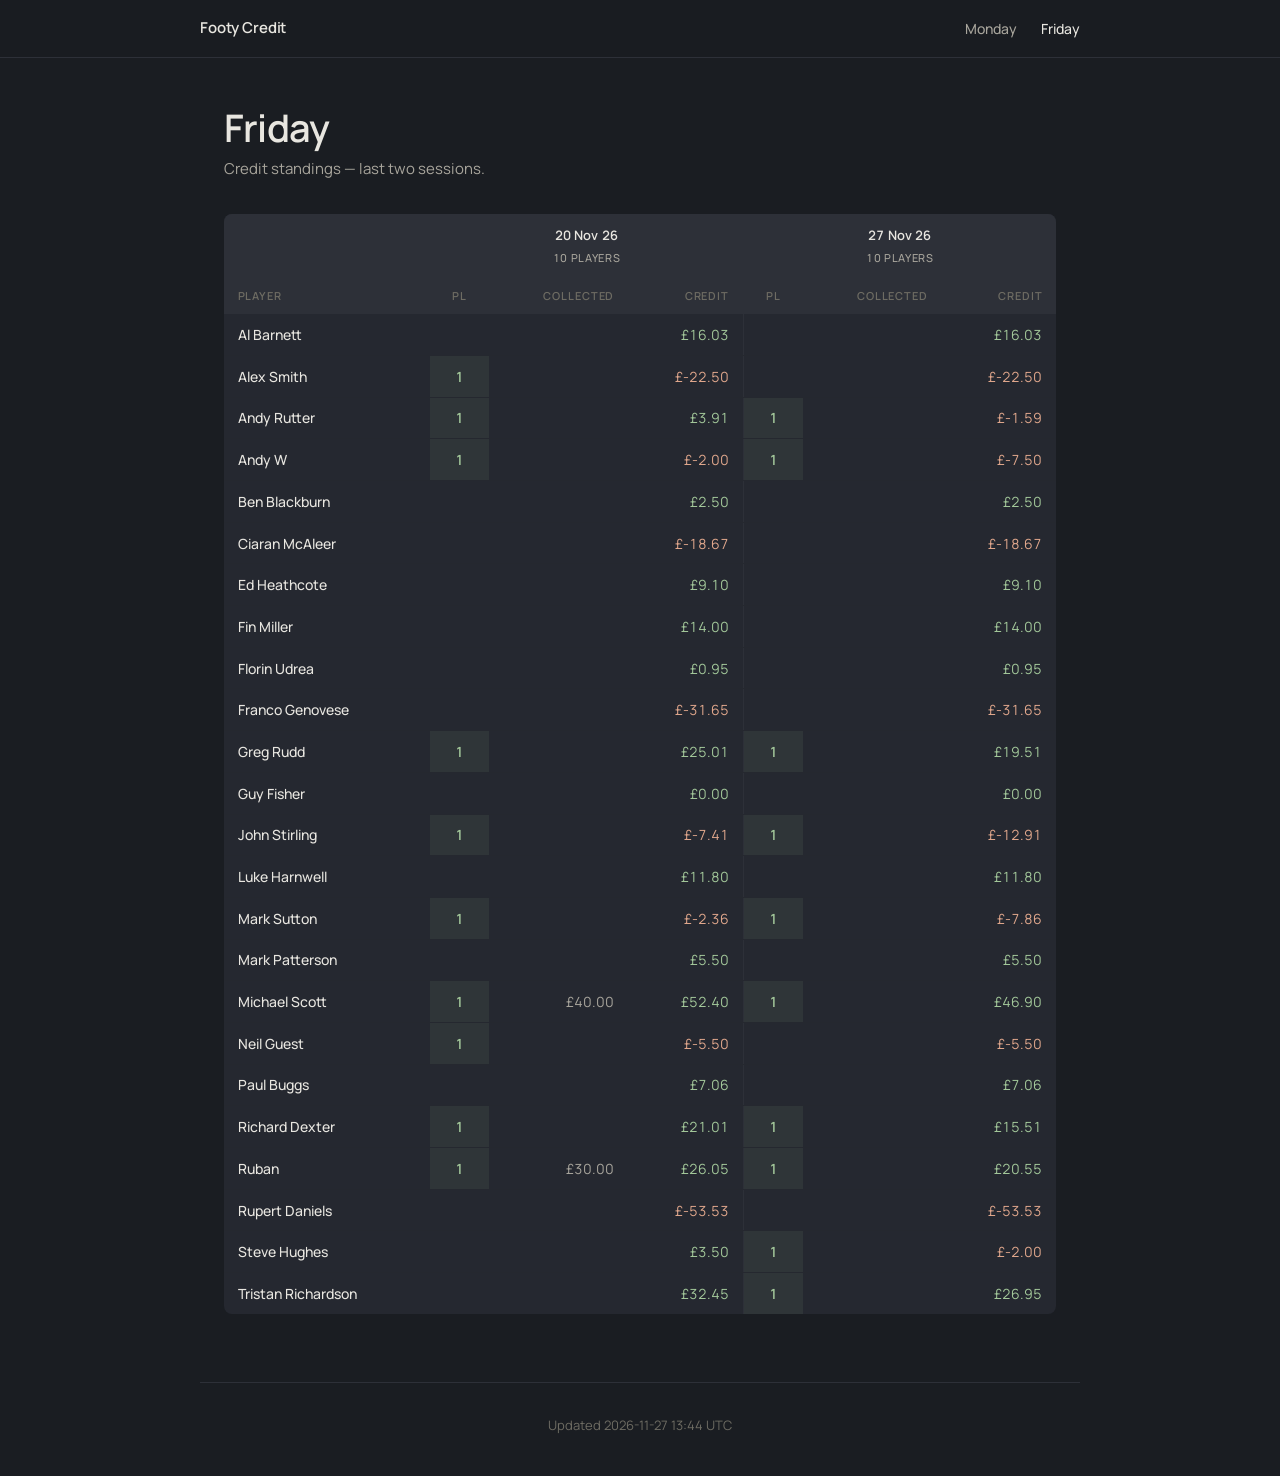
==== commit d2d2a61b: "Update credit pages 2026-11-27 13:44 UTC" ====
--- a/docs/fri/index.html
+++ b/docs/fri/index.html
@@ -26,8 +26,8 @@
   <thead>
     <tr class="session-row">
       <th></th>
-      <th colspan="3" class="mobile-hide-s1">13 Nov 26<span class="count">10 players</span></th>
-      <th colspan="3" class="sep">20 Nov 26<span class="count">10 players</span></th>
+      <th colspan="3" class="mobile-hide-s1">20 Nov 26<span class="count">10 players</span></th>
+      <th colspan="3" class="sep">27 Nov 26<span class="count">10 players</span></th>
     </tr>
     <tr class="col-row">
       <th class="player-h">Player</th>
@@ -35,9 +35,9 @@
       <th class="pl-h sep">Pl</th><th class="mobile-hide">Collected</th><th>Credit</th>
     </tr>
   </thead>
-  <tbody><tr><td class="player">Al Barnett</td><td class="pl played mobile-hide-s1">1</td><td class="num mobile-hide"></td><td class="num mobile-hide-s1 pos">£16.03</td><td class="pl sep"></td><td class="num mobile-hide"></td><td class="num pos">£16.03</td></tr><tr><td class="player">Alex Smith</td><td class="pl mobile-hide-s1"></td><td class="num mobile-hide"></td><td class="num mobile-hide-s1 neg">£-17.00</td><td class="pl played sep">1</td><td class="num mobile-hide"></td><td class="num neg">£-22.50</td></tr><tr><td class="player">Andy Rutter</td><td class="pl played mobile-hide-s1">1</td><td class="num mobile-hide"></td><td class="num mobile-hide-s1 pos">£9.41</td><td class="pl played sep">1</td><td class="num mobile-hide"></td><td class="num pos">£3.91</td></tr><tr><td class="player">Andy W</td><td class="pl played mobile-hide-s1">1</td><td class="num mobile-hide"></td><td class="num mobile-hide-s1 pos">£3.50</td><td class="pl played sep">1</td><td class="num mobile-hide"></td><td class="num neg">£-2.00</td></tr><tr><td class="player">Ben Blackburn</td><td class="pl mobile-hide-s1"></td><td class="num mobile-hide"></td><td class="num mobile-hide-s1 pos">£2.50</td><td class="pl sep"></td><td class="num mobile-hide"></td><td class="num pos">£2.50</td></tr><tr><td class="player">Ciaran McAleer</td><td class="pl played mobile-hide-s1">1</td><td class="num mobile-hide"></td><td class="num mobile-hide-s1 neg">£-18.67</td><td class="pl sep"></td><td class="num mobile-hide"></td><td class="num neg">£-18.67</td></tr><tr><td class="player">Ed Heathcote</td><td class="pl mobile-hide-s1"></td><td class="num mobile-hide"></td><td class="num mobile-hide-s1 pos">£9.10</td><td class="pl sep"></td><td class="num mobile-hide"></td><td class="num pos">£9.10</td></tr><tr><td class="player">Fin Miller</td><td class="pl mobile-hide-s1"></td><td class="num mobile-hide"></td><td class="num mobile-hide-s1 pos">£14.00</td><td class="pl sep"></td><td class="num mobile-hide"></td><td class="num pos">£14.00</td></tr><tr><td class="player">Florin Udrea</td><td class="pl mobile-hide-s1"></td><td class="num mobile-hide"></td><td class="num mobile-hide-s1 pos">£0.95</td><td class="pl sep"></td><td class="num mobile-hide"></td><td class="num pos">£0.95</td></tr><tr><td class="player">Franco Genovese</td><td class="pl mobile-hide-s1"></td><td class="num mobile-hide"></td><td class="num mobile-hide-s1 neg">£-31.65</td><td class="pl sep"></td><td class="num mobile-hide"></td><td class="num neg">£-31.65</td></tr><tr><td class="player">Greg Rudd</td><td class="pl mobile-hide-s1"></td><td class="num mobile-hide"></td><td class="num mobile-hide-s1 pos">£30.51</td><td class="pl played sep">1</td><td class="num mobile-hide"></td><td class="num pos">£25.01</td></tr><tr><td class="player">Guy Fisher</td><td class="pl mobile-hide-s1"></td><td class="num mobile-hide"></td><td class="num mobile-hide-s1 pos">£0.00</td><td class="pl sep"></td><td class="num mobile-hide"></td><td class="num pos">£0.00</td></tr><tr><td class="player">John Stirling</td><td class="pl played mobile-hide-s1">1</td><td class="num mobile-hide"></td><td class="num mobile-hide-s1 neg">£-1.91</td><td class="pl played sep">1</td><td class="num mobile-hide"></td><td class="num neg">£-7.41</td></tr><tr><td class="player">Luke Harnwell</td><td class="pl mobile-hide-s1"></td><td class="num mobile-hide"></td><td class="num mobile-hide-s1 pos">£11.80</td><td class="pl sep"></td><td class="num mobile-hide"></td><td class="num pos">£11.80</td></tr><tr><td class="player">Mark Sutton</td><td class="pl played mobile-hide-s1">1</td><td class="num mobile-hide"></td><td class="num mobile-hide-s1 pos">£3.14</td><td class="pl played sep">1</td><td class="num mobile-hide"></td><td class="num neg">£-2.36</td></tr><tr><td class="player">Mark Patterson</td><td class="pl mobile-hide-s1"></td><td class="num mobile-hide"></td><td class="num mobile-hide-s1 pos">£5.50</td><td class="pl sep"></td><td class="num mobile-hide"></td><td class="num pos">£5.50</td></tr><tr><td class="player">Michael Scott</td><td class="pl mobile-hide-s1"></td><td class="num mobile-hide"></td><td class="num mobile-hide-s1 pos">£17.90</td><td class="pl played sep">1</td><td class="num mobile-hide"></td><td class="num pos">£12.40</td></tr><tr><td class="player">Neil Guest</td><td class="pl played mobile-hide-s1">1</td><td class="num mobile-hide"></td><td class="num mobile-hide-s1 pos">£0.00</td><td class="pl played sep">1</td><td class="num mobile-hide"></td><td class="num neg">£-5.50</td></tr><tr><td class="player">Paul Buggs</td><td class="pl mobile-hide-s1"></td><td class="num mobile-hide"></td><td class="num mobile-hide-s1 pos">£7.06</td><td class="pl sep"></td><td class="num mobile-hide"></td><td class="num pos">£7.06</td></tr><tr><td class="player">Richard Dexter</td><td class="pl played mobile-hide-s1">1</td><td class="num mobile-hide"></td><td class="num mobile-hide-s1 pos">£26.51</td><td class="pl played sep">1</td><td class="num mobile-hide"></td><td class="num pos">£21.01</td></tr><tr><td class="player">Ruban</td><td class="pl played mobile-hide-s1">1</td><td class="num mobile-hide"></td><td class="num mobile-hide-s1 pos">£1.55</td><td class="pl played sep">1</td><td class="num mobile-hide">£30.00</td><td class="num pos">£26.05</td></tr><tr><td class="player">Rupert Daniels</td><td class="pl mobile-hide-s1"></td><td class="num mobile-hide"></td><td class="num mobile-hide-s1 neg">£-53.53</td><td class="pl sep"></td><td class="num mobile-hide"></td><td class="num neg">£-53.53</td></tr><tr><td class="player">Steve Hughes</td><td class="pl mobile-hide-s1"></td><td class="num mobile-hide"></td><td class="num mobile-hide-s1 pos">£3.50</td><td class="pl sep"></td><td class="num mobile-hide"></td><td class="num pos">£3.50</td></tr><tr><td class="player">Tristan Richardson</td><td class="pl played mobile-hide-s1">1</td><td class="num mobile-hide"></td><td class="num mobile-hide-s1 pos">£32.45</td><td class="pl sep"></td><td class="num mobile-hide"></td><td class="num pos">£32.45</td></tr></tbody>
+  <tbody><tr><td class="player">Al Barnett</td><td class="pl mobile-hide-s1"></td><td class="num mobile-hide"></td><td class="num mobile-hide-s1 pos">£16.03</td><td class="pl sep"></td><td class="num mobile-hide"></td><td class="num pos">£16.03</td></tr><tr><td class="player">Alex Smith</td><td class="pl played mobile-hide-s1">1</td><td class="num mobile-hide"></td><td class="num mobile-hide-s1 neg">£-22.50</td><td class="pl sep"></td><td class="num mobile-hide"></td><td class="num neg">£-22.50</td></tr><tr><td class="player">Andy Rutter</td><td class="pl played mobile-hide-s1">1</td><td class="num mobile-hide"></td><td class="num mobile-hide-s1 pos">£3.91</td><td class="pl played sep">1</td><td class="num mobile-hide"></td><td class="num neg">£-1.59</td></tr><tr><td class="player">Andy W</td><td class="pl played mobile-hide-s1">1</td><td class="num mobile-hide"></td><td class="num mobile-hide-s1 neg">£-2.00</td><td class="pl played sep">1</td><td class="num mobile-hide"></td><td class="num neg">£-7.50</td></tr><tr><td class="player">Ben Blackburn</td><td class="pl mobile-hide-s1"></td><td class="num mobile-hide"></td><td class="num mobile-hide-s1 pos">£2.50</td><td class="pl sep"></td><td class="num mobile-hide"></td><td class="num pos">£2.50</td></tr><tr><td class="player">Ciaran McAleer</td><td class="pl mobile-hide-s1"></td><td class="num mobile-hide"></td><td class="num mobile-hide-s1 neg">£-18.67</td><td class="pl sep"></td><td class="num mobile-hide"></td><td class="num neg">£-18.67</td></tr><tr><td class="player">Ed Heathcote</td><td class="pl mobile-hide-s1"></td><td class="num mobile-hide"></td><td class="num mobile-hide-s1 pos">£9.10</td><td class="pl sep"></td><td class="num mobile-hide"></td><td class="num pos">£9.10</td></tr><tr><td class="player">Fin Miller</td><td class="pl mobile-hide-s1"></td><td class="num mobile-hide"></td><td class="num mobile-hide-s1 pos">£14.00</td><td class="pl sep"></td><td class="num mobile-hide"></td><td class="num pos">£14.00</td></tr><tr><td class="player">Florin Udrea</td><td class="pl mobile-hide-s1"></td><td class="num mobile-hide"></td><td class="num mobile-hide-s1 pos">£0.95</td><td class="pl sep"></td><td class="num mobile-hide"></td><td class="num pos">£0.95</td></tr><tr><td class="player">Franco Genovese</td><td class="pl mobile-hide-s1"></td><td class="num mobile-hide"></td><td class="num mobile-hide-s1 neg">£-31.65</td><td class="pl sep"></td><td class="num mobile-hide"></td><td class="num neg">£-31.65</td></tr><tr><td class="player">Greg Rudd</td><td class="pl played mobile-hide-s1">1</td><td class="num mobile-hide"></td><td class="num mobile-hide-s1 pos">£25.01</td><td class="pl played sep">1</td><td class="num mobile-hide"></td><td class="num pos">£19.51</td></tr><tr><td class="player">Guy Fisher</td><td class="pl mobile-hide-s1"></td><td class="num mobile-hide"></td><td class="num mobile-hide-s1 pos">£0.00</td><td class="pl sep"></td><td class="num mobile-hide"></td><td class="num pos">£0.00</td></tr><tr><td class="player">John Stirling</td><td class="pl played mobile-hide-s1">1</td><td class="num mobile-hide"></td><td class="num mobile-hide-s1 neg">£-7.41</td><td class="pl played sep">1</td><td class="num mobile-hide"></td><td class="num neg">£-12.91</td></tr><tr><td class="player">Luke Harnwell</td><td class="pl mobile-hide-s1"></td><td class="num mobile-hide"></td><td class="num mobile-hide-s1 pos">£11.80</td><td class="pl sep"></td><td class="num mobile-hide"></td><td class="num pos">£11.80</td></tr><tr><td class="player">Mark Sutton</td><td class="pl played mobile-hide-s1">1</td><td class="num mobile-hide"></td><td class="num mobile-hide-s1 neg">£-2.36</td><td class="pl played sep">1</td><td class="num mobile-hide"></td><td class="num neg">£-7.86</td></tr><tr><td class="player">Mark Patterson</td><td class="pl mobile-hide-s1"></td><td class="num mobile-hide"></td><td class="num mobile-hide-s1 pos">£5.50</td><td class="pl sep"></td><td class="num mobile-hide"></td><td class="num pos">£5.50</td></tr><tr><td class="player">Michael Scott</td><td class="pl played mobile-hide-s1">1</td><td class="num mobile-hide">£40.00</td><td class="num mobile-hide-s1 pos">£52.40</td><td class="pl played sep">1</td><td class="num mobile-hide"></td><td class="num pos">£46.90</td></tr><tr><td class="player">Neil Guest</td><td class="pl played mobile-hide-s1">1</td><td class="num mobile-hide"></td><td class="num mobile-hide-s1 neg">£-5.50</td><td class="pl sep"></td><td class="num mobile-hide"></td><td class="num neg">£-5.50</td></tr><tr><td class="player">Paul Buggs</td><td class="pl mobile-hide-s1"></td><td class="num mobile-hide"></td><td class="num mobile-hide-s1 pos">£7.06</td><td class="pl sep"></td><td class="num mobile-hide"></td><td class="num pos">£7.06</td></tr><tr><td class="player">Richard Dexter</td><td class="pl played mobile-hide-s1">1</td><td class="num mobile-hide"></td><td class="num mobile-hide-s1 pos">£21.01</td><td class="pl played sep">1</td><td class="num mobile-hide"></td><td class="num pos">£15.51</td></tr><tr><td class="player">Ruban</td><td class="pl played mobile-hide-s1">1</td><td class="num mobile-hide">£30.00</td><td class="num mobile-hide-s1 pos">£26.05</td><td class="pl played sep">1</td><td class="num mobile-hide"></td><td class="num pos">£20.55</td></tr><tr><td class="player">Rupert Daniels</td><td class="pl mobile-hide-s1"></td><td class="num mobile-hide"></td><td class="num mobile-hide-s1 neg">£-53.53</td><td class="pl sep"></td><td class="num mobile-hide"></td><td class="num neg">£-53.53</td></tr><tr><td class="player">Steve Hughes</td><td class="pl mobile-hide-s1"></td><td class="num mobile-hide"></td><td class="num mobile-hide-s1 pos">£3.50</td><td class="pl played sep">1</td><td class="num mobile-hide"></td><td class="num neg">£-2.00</td></tr><tr><td class="player">Tristan Richardson</td><td class="pl mobile-hide-s1"></td><td class="num mobile-hide"></td><td class="num mobile-hide-s1 pos">£32.45</td><td class="pl played sep">1</td><td class="num mobile-hide"></td><td class="num pos">£26.95</td></tr></tbody>
 </table>
 </main>
-<footer class="site-footer">Updated 2026-11-23 12:45 UTC</footer>
+<footer class="site-footer">Updated 2026-11-27 13:44 UTC</footer>
 </body>
 </html>
